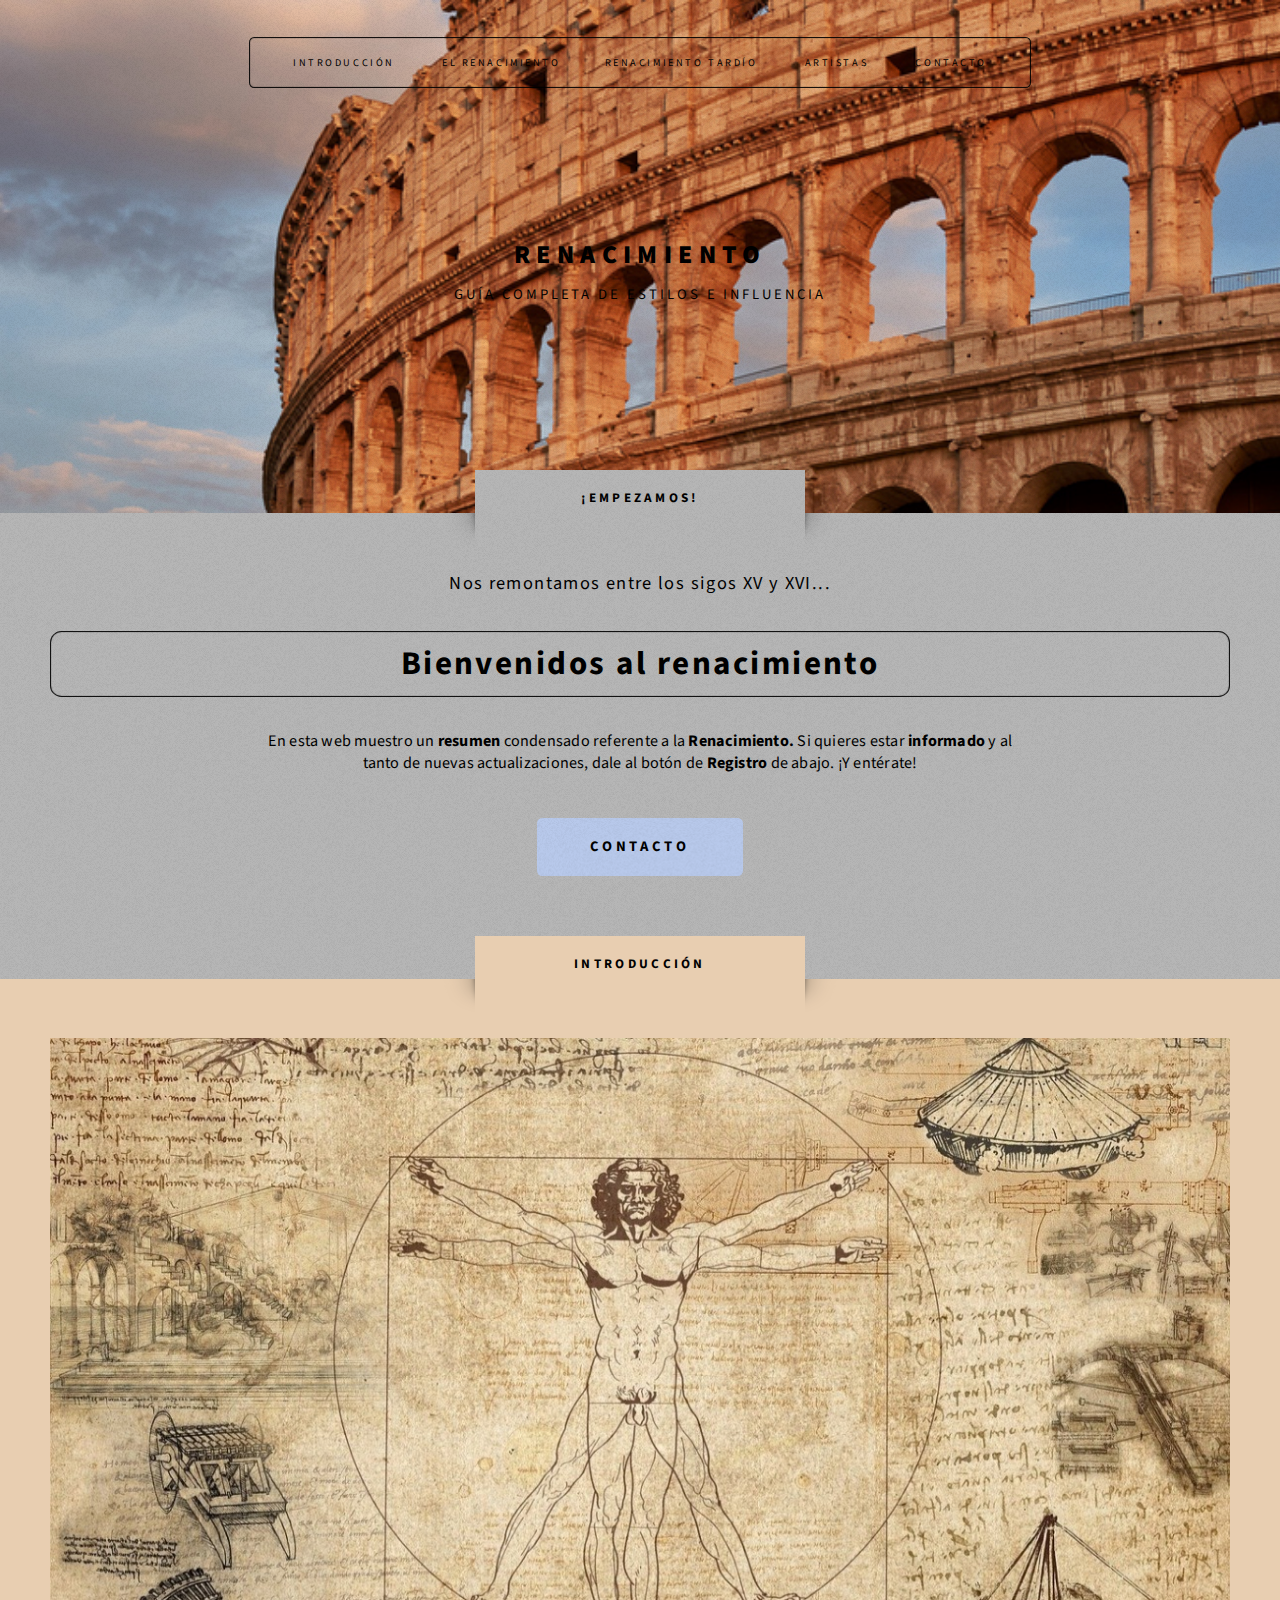
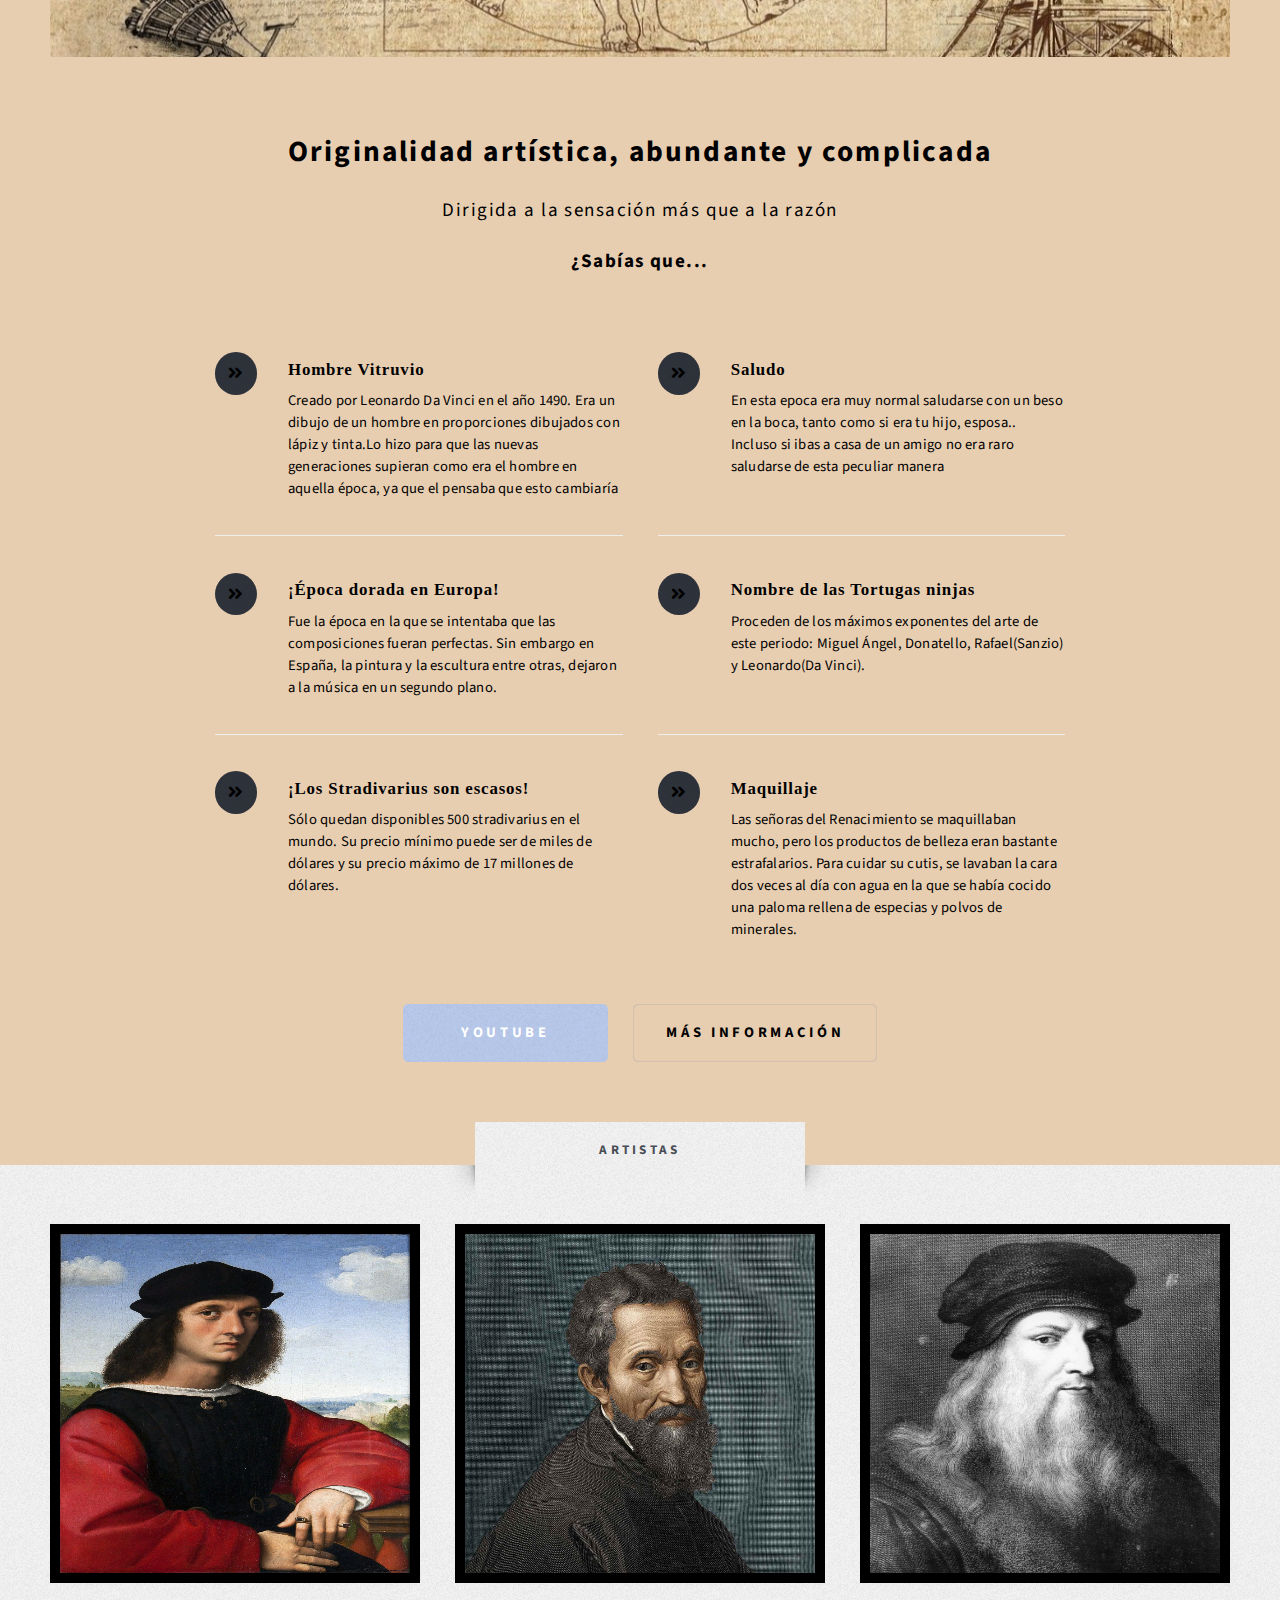
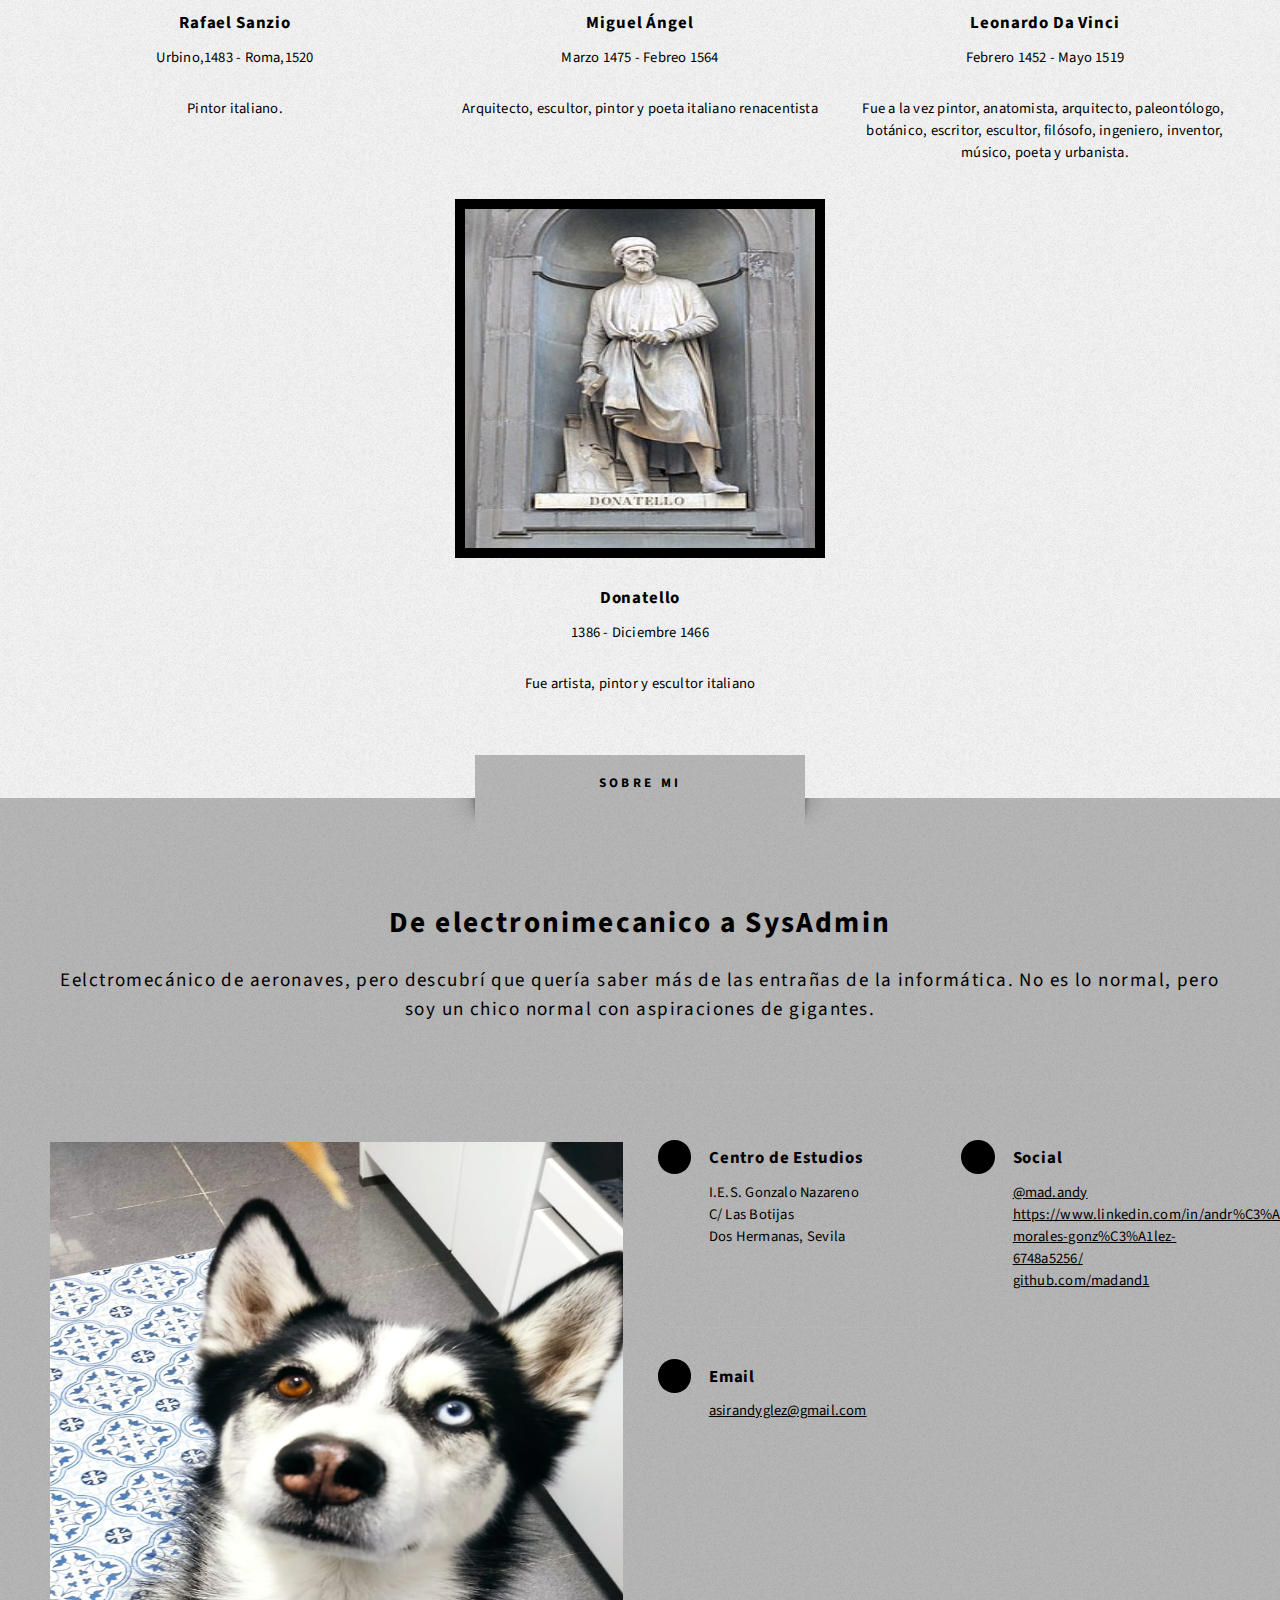
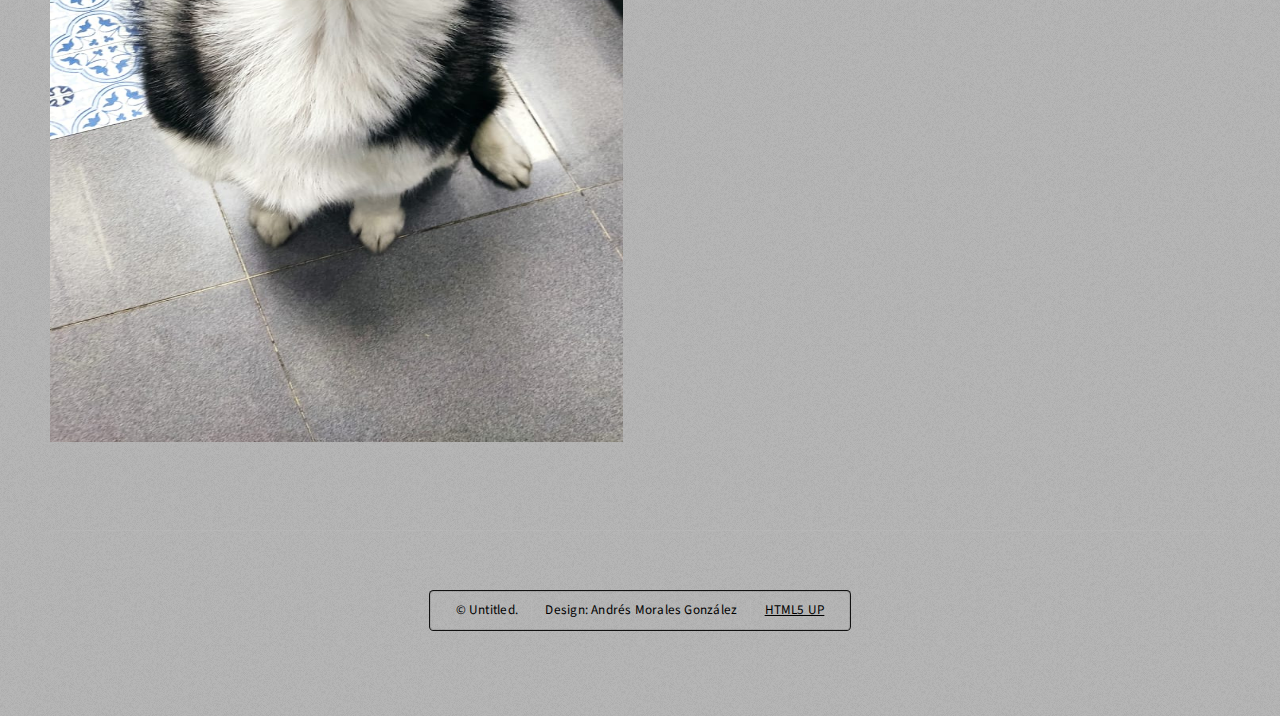
==== index.html @ 7322abfb "Add files via upload" ====
<!DOCTYPE HTML>
<html lang="es">
	<head>
		<title>Introducción</title>
		<meta charset="utf-8" />
		<link rel="shortcut icon" href="images/favicon-concha.jpg">
		<meta name="viewport" content="width=device-width, initial-scale=1, user-scalable=no" />
		<link rel="stylesheet" href="assets/css/main.css" />
	</head>
	<body class="homepage is-preload">
		<div id="page-wrapper">

			<!-- Header -->
				<section id="header" class="wrapper">

					<!-- Logo -->
						<div id="logo">
							<h1><a>Renacimiento</a></h1>
							<p>Guía completa de estilos e influencia</p>
						</div>
						<nav id="nav">
							<ul>
								<li class="current"><a href="index.html">Introducción</a></li>
								<li>
									<a>El renacimiento</a>
                                <ul>
                                    <li><a href="renacimientoitaliano.html">Renacimiento en Italia</a></li>
                                    <li><a href="renacimientofrances.html">Renacimiento en Francia</a></li>
                                    <li><a href="renacimientootros.html">Renacimiento en otros países</a></li>
                                </ul>
								<li><a href="tardio.html">Renacimiento Tardío</a></li>
								<li>
									<a>Artistas</a>
									<ul>
										<li><a href="leo.html">Leonardo Da Vinco</a></li>
										<li><a href="donatello.html">Donatello</a></li>
										<li><a href="Miguel.html">Miguel Ángel</a></li>
										<li><a href="rafael.html">Rafael Sanzio</a></li>
									</ul>
								</li>
								<li><a href="contacto.html">Contacto</a></li>
							</ul>
						</nav>
					</section>

			<!-- Intro -->
				<section id="intro" class="wrapper style1">
					<div class="title">¡Empezamos!</div>
					<div class="container">
						<p class="style1">Nos remontamos entre los sigos XV y XVI...</p>
						<p class="style2"><strong>Bienvenidos al renacimiento</strong><br class="mobile-hide" />
						</p>
						<p class="style3">En esta web muestro un <strong>resumen</strong> condensado referente a la <strong>Renacimiento.</strong> Si quieres estar <strong>informado</strong> y al tanto de nuevas
						actualizaciones, dale al botón de <strong>Registro</strong> de abajo. 
						¡Y entérate!</p>
						<ul class="actions">
							<li><a href="contacto.html" class="button style3 large">Contacto</a></li>
						</ul>
					</div>
				</section>

			<!-- Main -->
				<section id="main" class="wrapper style2">
					<div class="title">Introducción</div>
					<div class="container">

						<!-- Image -->
							<a class="image featured">
								<img src="images/imagen1.jpg" alt="" />
							</a>

						<!-- Features -->
							<section id="features">
								<header class="style1">
									<h2>Originalidad artística, abundante y complicada</h2>
									<p>Dirigida a la sensación más que a la razón</p>
									<p><strong>¿Sabías que...</strong></p>
								</header>
								<div class="feature-list">
									<div class="row">
										<div class="col-6 col-12-medium">
											<section>
												<h3 class="fas fa-angle-double-right">Hombre Vitruvio</h3>
												<p>Creado por Leonardo Da Vinci en el año 1490. Era un dibujo de un hombre en proporciones dibujados con lápiz y tinta.Lo hizo para que las nuevas generaciones supieran como era el hombre en aquella época, ya que el pensaba que esto cambiaría</p>
											</section>
										</div>
										<div class="col-6 col-12-medium">
											<section>
												<h3 class="fas fa-angle-double-right">Saludo</h3>
												<p>En esta epoca era muy normal saludarse con un beso en la boca, tanto como si era tu hijo, esposa.. Incluso si ibas a casa de un amigo no era raro saludarse de esta peculiar manera</p>
											</section>
										</div>
										<div class="col-6 col-12-medium">
											<section>
												<h3 class="fas fa-angle-double-right">¡Época dorada en Europa!</h3>
												<p>Fue la época en la que se intentaba que las composiciones fueran perfectas. Sin embargo en España, la pintura y la escultura entre otras, dejaron a la música en un segundo plano.</p>
											</section>
										</div>
										<div class="col-6 col-12-medium">
											<section>
												<h3 class="fas fa-angle-double-right">Nombre de las Tortugas ninjas</h3>
												<p>Proceden de los máximos exponentes del arte de este periodo: Miguel Ángel, Donatello, Rafael(Sanzio) y Leonardo(Da Vinci).</p>
											</section>
										</div>
										<div class="col-6 col-12-medium">
											<section>
												<h3 class="fas fa-angle-double-right">¡Los Stradivarius son escasos!</h3>
												<p>Sólo quedan disponibles 500 stradivarius en el mundo. Su precio mínimo puede ser de miles de dólares y su precio máximo de 17 millones de dólares.</p>
											</section>
										</div>
										<div class="col-6 col-12-medium">
											<section>
												<h3 class="fas fa-angle-double-right">Maquillaje</h3>
												<p>Las señoras del Renacimiento se maquillaban mucho, pero los productos de belleza eran bastante estrafalarios. Para cuidar su cutis, se lavaban la cara dos veces al día con agua en la que se había cocido una paloma rellena de especias y polvos de minerales.</p>
											</section>
										</div>
									</div>
								</div>
								<ul class="actions special">
									<li><a href="https://www.youtube.com/watch?v=CMbfa8i3Eho" class="button style1 large">Youtube</a></li>
									<li><a href="https://es.wikipedia.org/wiki/Renacimiento" class="button style2 large">Más información</a></li>
								</ul>
							</section>

					</div>
				</section>

			<!-- Highlights -->
				<section id="highlights" class="wrapper style3">
					<div class="title">Artistas</div>
					<div class="container">
						<div class="row aln-center">
							<div class="col-4 col-12-medium">
								<section class="highlight">
									<a href="rafael.html" class="image featured"><img src="images/Rafael.jpg" width="279" height="339" alt="Vivaldi"/></a>
									<h3><a>Rafael Sanzio</a></h3>
									<p>Urbino,1483 - Roma,1520</p>
									<p>Pintor italiano.</p>
								</section>
							</div>
							<div class="col-4 col-12-medium">
								<section class="highlight">
									<a href="Miguel.html" class="image featured"><img src="images/migue.jpg" width="279" height="339" alt="Bach"/></a>
									<h3><a>Miguel Ángel</a></h3>
									<p>Marzo 1475 - Febreo 1564</p>
									<p>Arquitecto, escultor, pintor y poeta italiano renacentista</p>
								</section>
							</div>
							<div class="col-4 col-12-medium">
								<section class="highlight">
									<a href="leo.html" class="image featured"><img src="images/LEONARDO.jpg" width="279" height="339" alt="Häendel"/></a>
									<h3><a>Leonardo Da Vinci</a></h3>
									<p>Febrero 1452 - Mayo 1519</p>
									<p>Fue a la vez pintor, anatomista, arquitecto, paleontólogo, ​ botánico, escritor, escultor, filósofo, ingeniero, inventor, músico, poeta y urbanista.</p>
								</section>
							</div>
							<div class="col-4 col-12-medium">
								<section class="highlight">
									<a href="donatello.html" class="image featured"><img src="images/Donatello.jpg" width="279" height="339" alt="Häendel"/></a>
									<h3><a>Donatello</a></h3>
									<p>1386 - Diciembre 1466</p>
									<p>Fue artista, pintor y escultor italiano</p>
								</section>
							</div>
						</div>
					</div>
				</section>

			<!-- Footer -->
				<section id="footer" class="wrapper">
					<div class="title">Sobre mi</div>
					<div class="container">
						<header class="style1">
							<h2>De electronimecanico a SysAdmin</h2>
							<p>
								Eelctromecánico de aeronaves, pero descubrí que quería saber más de las entrañas de la informática.
								No es lo normal, pero soy un chico normal con aspiraciones de gigantes.
							</p>
						</header>
						<div class="row">
							<div class="col-6 col-12-medium">

								<!-- Contact Form -->
									<section>
										<a class="image featured"><img src="images/foto-koda.jpg" width="100" height="900" alt="foto"/></a>
									</section>
							</div>
							<div class="col-6 col-12-medium">

								<!-- Contact -->
									<section class="feature-list small">
										<div class="row">
											<div class="col-6 col-12-small">
												<section>
													<h3 class="icon solid fa-home">Centro de Estudios</h3>
													<p>
														I.E.S. Gonzalo Nazareno<br />
														C/ Las Botijas<br />
														Dos Hermanas, Sevila
													</p>
												</section>
											</div>
											<div class="col-6 col-12-small">
												<section>
													<h3 class="icon solid fa-comment">Social</h3>
													<p>
														<a href="https://www.instagram.com/mad.andy/">@mad.andy</a><br />
														<a href="https://www.linkedin.com/in/andr%C3%A9s-morales-gonz%C3%A1lez-6748a5256/">https://www.linkedin.com/in/andr%C3%A9s-morales-gonz%C3%A1lez-6748a5256/</a><br />
														<a href="https://github.com/madand1">github.com/madand1</a>
													</p>
												</section>
											</div>
											<div class="col-6 col-12-small">
												<section>
													<h3 class="icon solid fa-envelope">Email</h3>
													<p>
														<a href="mailto:asirandyglez@gmail.com">asirandyglez@gmail.com</a>
													</p>
												</section>
											</div>
										</div>
									</section>
							</div>
						</div>
						<div id="copyright">
							<ul>
								<li>&copy; Untitled.</li><li>Design: Andrés Morales González</li><li><a href="http://html5up.net">HTML5 UP</a></li>
							</ul>
						</div>
					</div>
				</section>
		</div>
		<!-- Scripts -->
		<script src="assets/js/jquery.min.js"></script>
		<script src="assets/js/jquery.dropotron.min.js"></script>
		<script src="assets/js/browser.min.js"></script>
		<script src="assets/js/breakpoints.min.js"></script>
		<script src="assets/js/util.js"></script>
		<script src="assets/js/main.js"></script>

	</body>
</html>
---- assets/css/main.css ----
@import url("fontawesome-all.min.css");
@import url("https://fonts.googleapis.com/css?family=Source+Sans+Pro:400,400italic,700,900");

/*
	Escape Velocity by HTML5 UP
	html5up.net | @ajlkn
	Free for personal and commercial use under the CCA 3.0 license (html5up.net/license)
*/

html, body, div, span, applet, object,
iframe, h1, h2, h3, h4, h5, h6, p, blockquote,
pre, a, abbr, acronym, address, big, cite,
code, del, dfn, em, img, ins, kbd, q, s, samp,
small, strike, strong, sub, sup, tt, var, b,
u, i, center, dl, dt, dd, ol, ul, li, fieldset,
form, label, legend, table, caption, tbody,
tfoot, thead, tr, th, td, article, aside,
canvas, details, embed, figure, figcaption,
footer, header, hgroup, menu, nav, output, ruby,
section, summary, time, mark, audio, video {
	margin: 0;
	padding: 0;
	border: 0;
	font-size: 100%;
	font: inherit;
	vertical-align: baseline;}

article, aside, details, figcaption, figure,
footer, header, hgroup, menu, nav, section {
	display: block;}

body {
	line-height: 1;
}

ol, ul {
	list-style: none;
}

blockquote, q {
	quotes: none;
}

	blockquote:before, blockquote:after, q:before, q:after {
		content: '';
		content: none;
	}

table {
	border-collapse: collapse;
	border-spacing: 0;
}

body {
	-webkit-text-size-adjust: none;
}

mark {
	background-color: transparent;
	color: #000000;
}

input::-moz-focus-inner {
	border: 1;
	padding: 0;
}

input, select, textarea {
	-moz-appearance: none;
	-webkit-appearance: none;
	-ms-appearance: none;
	appearance: none;
}

/* Basic */

	@-ms-viewport {
		width: device-width;
	}

	html {
		box-sizing: border-box;
	}

	*, *:before, *:after {
		box-sizing: inherit;
	}

	body.is-preload *, body.is-preload *:before, body.is-preload *:after {
		-moz-animation: none !important;
		-webkit-animation: none !important;
		-ms-animation: none !important;
		animation: none !important;
		-moz-transition: none !important;
		-webkit-transition: none !important;
		-ms-transition: none !important;
		transition: none !important;
	}

	body, input, textarea, select {
		font-family: 'Source Sans Pro', sans-serif;
		font-weight: 400;
		color: #000000;
		font-size: 14pt;
		line-height: 1.75em;
		letter-spacing: 0.025em;
	}

	h1, h2, h3, h4, h5, h6 {
		font-weight: 700;
		color: #000000;
	}

		h1 a, h2 a, h3 a, h4 a, h5 a, h6 a {
			color: #000000;
			text-decoration: none;
		}

	a {
		-moz-transition: color .25s ease-in-out;
		-webkit-transition: color .25s ease-in-out;
		-ms-transition: color .25s ease-in-out;
		transition: color .25s ease-in-out;
		text-decoration: underline;
		color: #000000;
	}

		a:hover {
			text-decoration: none;
		}

	strong, b {
		font-weight: 700;
		color: #000000;
	}

	blockquote {
		border-left: solid 0.5em #ddd;
		padding: 1em 0 1em 2em;
		font-style: italic;
	}

	em, i {
		font-style: italic;
	}

	hr {
		border: 0;
		border-top: solid 1px #ddd;
		margin: 2em 0 2em 0;
	}

	sub {
		position: relative;
		top: 0.5em;
		font-size: 0.8em;
	}

	sup {
		position: relative;
		top: -0.5em;
		font-size: 0.8em;
	}

	.nobr {
		white-space: nowrap;
	}

	br.clear {
		clear: both;
	}

	p, ul, ol, dl, table, blockquote, form {
		margin-bottom: 2em;
	}

/* Container */

	.container {
		margin: 0 auto;
		max-width: 100%;
		width: 68em;
	}

		@media screen and (max-width: 1680px) {

			.container {
				width: 70em;
			}

		}

		@media screen and (max-width: 1280px) {

			.container {
				width: calc(100% - 100px);
			}

		}

		@media screen and (max-width: 980px) {

			.container {
				width: calc(100% - 100px);
			}

		}

		@media screen and (max-width: 736px) {

			.container {
				width: calc(100% - 40px);
			}

		}

/* Row */

	.row {
		display: flex;
		flex-wrap: wrap;
		box-sizing: border-box;
		align-items: stretch;
	}

		.row > * {
			box-sizing: border-box;
		}

		.row.gtr-uniform > * > :last-child {
			margin-bottom: 0;
		}

		.row.aln-left {
			justify-content: flex-start;
		}

		.row.aln-center {
			justify-content: center;
		}

		.row.aln-right {
			justify-content: flex-end;
		}

		.row.aln-top {
			align-items: flex-start;
		}

		.row.aln-middle {
			align-items: center;
		}

		.row.aln-bottom {
			align-items: flex-end;
		}

		.row > .imp {
			order: -1;
		}

		.row > .col-1 {
			width: 8.33333%;
		}

		.row > .off-1 {
			margin-left: 8.33333%;
		}

		.row > .col-2 {
			width: 16.66667%;
		}

		.row > .off-2 {
			margin-left: 16.66667%;
		}

		.row > .col-3 {
			width: 25%;
		}

		.row > .off-3 {
			margin-left: 25%;
		}

		.row > .col-4 {
			width: 33.33333%;
		}

		.row > .off-4 {
			margin-left: 33.33333%;
		}

		.row > .col-5 {
			width: 41.66667%;
		}

		.row > .off-5 {
			margin-left: 41.66667%;
		}

		.row > .col-6 {
			width: 50%;
		}

		.row > .off-6 {
			margin-left: 50%;
		}

		.row > .col-7 {
			width: 58.33333%;
		}

		.row > .off-7 {
			margin-left: 58.33333%;
		}

		.row > .col-8 {
			width: 66.66667%;
		}

		.row > .off-8 {
			margin-left: 66.66667%;
		}

		.row > .col-9 {
			width: 75%;
		}

		.row > .off-9 {
			margin-left: 75%;
		}

		.row > .col-10 {
			width: 83.33333%;
		}

		.row > .off-10 {
			margin-left: 83.33333%;
		}

		.row > .col-11 {
			width: 91.66667%;
		}

		.row > .off-11 {
			margin-left: 91.66667%;
		}

		.row > .col-12 {
			width: 100%;
		}

		.row > .off-12 {
			margin-left: 100%;
		}

		.row.gtr-0 {
			margin-top: 0px;
			margin-left: 0px;
		}

			.row.gtr-0 > * {
				padding: 0px 0 0 0px;
			}

			.row.gtr-0.gtr-uniform {
				margin-top: 0px;
			}

				.row.gtr-0.gtr-uniform > * {
					padding-top: 0px;
				}

		.row.gtr-25 {
			margin-top: -12.5px;
			margin-left: -12.5px;
		}

			.row.gtr-25 > * {
				padding: 12.5px 0 0 12.5px;
			}

			.row.gtr-25.gtr-uniform {
				margin-top: -12.5px;
			}

				.row.gtr-25.gtr-uniform > * {
					padding-top: 12.5px;
				}

		.row.gtr-50 {
			margin-top: -25px;
			margin-left: -25px;
		}

			.row.gtr-50 > * {
				padding: 25px 0 0 25px;
			}

			.row.gtr-50.gtr-uniform {
				margin-top: -25px;
			}

				.row.gtr-50.gtr-uniform > * {
					padding-top: 25px;
				}

		.row {
			margin-top: -50px;
			margin-left: -50px;
		}

			.row > * {
				padding: 50px 0 0 50px;
			}

			.row.gtr-uniform {
				margin-top: -50px;
			}

				.row.gtr-uniform > * {
					padding-top: 50px;
				}

		.row.gtr-150 {
			margin-top: -75px;
			margin-left: -75px;
		}

			.row.gtr-150 > * {
				padding: 75px 0 0 75px;
			}

			.row.gtr-150.gtr-uniform {
				margin-top: -75px;
			}

				.row.gtr-150.gtr-uniform > * {
					padding-top: 75px;
				}

		.row.gtr-200 {
			margin-top: -100px;
			margin-left: -100px;
		}

			.row.gtr-200 > * {
				padding: 100px 0 0 100px;
			}

			.row.gtr-200.gtr-uniform {
				margin-top: -100px;
			}

				.row.gtr-200.gtr-uniform > * {
					padding-top: 100px;
				}

		@media screen and (max-width: 1680px) {

			.row {
				display: flex;
				flex-wrap: wrap;
				box-sizing: border-box;
				align-items: stretch;
			}

				.row > * {
					box-sizing: border-box;
				}

				.row.gtr-uniform > * > :last-child {
					margin-bottom: 0;
				}

				.row.aln-left {
					justify-content: flex-start;
				}

				.row.aln-center {
					justify-content: center;
				}

				.row.aln-right {
					justify-content: flex-end;
				}

				.row.aln-top {
					align-items: flex-start;
				}

				.row.aln-middle {
					align-items: center;
				}

				.row.aln-bottom {
					align-items: flex-end;
				}

				.row > .imp-xlarge {
					order: -1;
				}

				.row > .col-1-xlarge {
					width: 8.33333%;
				}

				.row > .off-1-xlarge {
					margin-left: 8.33333%;
				}

				.row > .col-2-xlarge {
					width: 16.66667%;
				}

				.row > .off-2-xlarge {
					margin-left: 16.66667%;
				}

				.row > .col-3-xlarge {
					width: 25%;
				}

				.row > .off-3-xlarge {
					margin-left: 25%;
				}

				.row > .col-4-xlarge {
					width: 33.33333%;
				}

				.row > .off-4-xlarge {
					margin-left: 33.33333%;
				}

				.row > .col-5-xlarge {
					width: 41.66667%;
				}

				.row > .off-5-xlarge {
					margin-left: 41.66667%;
				}

				.row > .col-6-xlarge {
					width: 50%;
				}

				.row > .off-6-xlarge {
					margin-left: 50%;
				}

				.row > .col-7-xlarge {
					width: 58.33333%;
				}

				.row > .off-7-xlarge {
					margin-left: 58.33333%;
				}

				.row > .col-8-xlarge {
					width: 66.66667%;
				}

				.row > .off-8-xlarge {
					margin-left: 66.66667%;
				}

				.row > .col-9-xlarge {
					width: 75%;
				}

				.row > .off-9-xlarge {
					margin-left: 75%;
				}

				.row > .col-10-xlarge {
					width: 83.33333%;
				}

				.row > .off-10-xlarge {
					margin-left: 83.33333%;
				}

				.row > .col-11-xlarge {
					width: 91.66667%;
				}

				.row > .off-11-xlarge {
					margin-left: 91.66667%;
				}

				.row > .col-12-xlarge {
					width: 100%;
				}

				.row > .off-12-xlarge {
					margin-left: 100%;
				}

				.row.gtr-0 {
					margin-top: 0px;
					margin-left: 0px;
				}

					.row.gtr-0 > * {
						padding: 0px 0 0 0px;
					}

					.row.gtr-0.gtr-uniform {
						margin-top: 0px;
					}

						.row.gtr-0.gtr-uniform > * {
							padding-top: 0px;
						}

				.row.gtr-25 {
					margin-top: -12.5px;
					margin-left: -12.5px;
				}

					.row.gtr-25 > * {
						padding: 12.5px 0 0 12.5px;
					}

					.row.gtr-25.gtr-uniform {
						margin-top: -12.5px;
					}

						.row.gtr-25.gtr-uniform > * {
							padding-top: 12.5px;
						}

				.row.gtr-50 {
					margin-top: -25px;
					margin-left: -25px;
				}

					.row.gtr-50 > * {
						padding: 25px 0 0 25px;
					}

					.row.gtr-50.gtr-uniform {
						margin-top: -25px;
					}

						.row.gtr-50.gtr-uniform > * {
							padding-top: 25px;
						}

				.row {
					margin-top: -50px;
					margin-left: -50px;
				}

					.row > * {
						padding: 50px 0 0 50px;
					}

					.row.gtr-uniform {
						margin-top: -50px;
					}

						.row.gtr-uniform > * {
							padding-top: 50px;
						}

				.row.gtr-150 {
					margin-top: -75px;
					margin-left: -75px;
				}

					.row.gtr-150 > * {
						padding: 75px 0 0 75px;
					}

					.row.gtr-150.gtr-uniform {
						margin-top: -75px;
					}

						.row.gtr-150.gtr-uniform > * {
							padding-top: 75px;
						}

				.row.gtr-200 {
					margin-top: -100px;
					margin-left: -100px;
				}

					.row.gtr-200 > * {
						padding: 100px 0 0 100px;
					}

					.row.gtr-200.gtr-uniform {
						margin-top: -100px;
					}

						.row.gtr-200.gtr-uniform > * {
							padding-top: 100px;
						}

		}

		@media screen and (max-width: 1280px) {

			.row {
				display: flex;
				flex-wrap: wrap;
				box-sizing: border-box;
				align-items: stretch;
			}

				.row > * {
					box-sizing: border-box;
				}

				.row.gtr-uniform > * > :last-child {
					margin-bottom: 0;
				}

				.row.aln-left {
					justify-content: flex-start;
				}

				.row.aln-center {
					justify-content: center;
				}

				.row.aln-right {
					justify-content: flex-end;
				}

				.row.aln-top {
					align-items: flex-start;
				}

				.row.aln-middle {
					align-items: center;
				}

				.row.aln-bottom {
					align-items: flex-end;
				}

				.row > .imp-large {
					order: -1;
				}

				.row > .col-1-large {
					width: 8.33333%;
				}

				.row > .off-1-large {
					margin-left: 8.33333%;
				}

				.row > .col-2-large {
					width: 16.66667%;
				}

				.row > .off-2-large {
					margin-left: 16.66667%;
				}

				.row > .col-3-large {
					width: 25%;
				}

				.row > .off-3-large {
					margin-left: 25%;
				}

				.row > .col-4-large {
					width: 33.33333%;
				}

				.row > .off-4-large {
					margin-left: 33.33333%;
				}

				.row > .col-5-large {
					width: 41.66667%;
				}

				.row > .off-5-large {
					margin-left: 41.66667%;
				}

				.row > .col-6-large {
					width: 50%;
				}

				.row > .off-6-large {
					margin-left: 50%;
				}

				.row > .col-7-large {
					width: 58.33333%;
				}

				.row > .off-7-large {
					margin-left: 58.33333%;
				}

				.row > .col-8-large {
					width: 66.66667%;
				}

				.row > .off-8-large {
					margin-left: 66.66667%;
				}

				.row > .col-9-large {
					width: 75%;
				}

				.row > .off-9-large {
					margin-left: 75%;
				}

				.row > .col-10-large {
					width: 83.33333%;
				}

				.row > .off-10-large {
					margin-left: 83.33333%;
				}

				.row > .col-11-large {
					width: 91.66667%;
				}

				.row > .off-11-large {
					margin-left: 91.66667%;
				}

				.row > .col-12-large {
					width: 100%;
				}

				.row > .off-12-large {
					margin-left: 100%;
				}

				.row.gtr-0 {
					margin-top: 0px;
					margin-left: 0px;
				}

					.row.gtr-0 > * {
						padding: 0px 0 0 0px;
					}

					.row.gtr-0.gtr-uniform {
						margin-top: 0px;
					}

						.row.gtr-0.gtr-uniform > * {
							padding-top: 0px;
						}

				.row.gtr-25 {
					margin-top: -8.75px;
					margin-left: -8.75px;
				}

					.row.gtr-25 > * {
						padding: 8.75px 0 0 8.75px;
					}

					.row.gtr-25.gtr-uniform {
						margin-top: -8.75px;
					}

						.row.gtr-25.gtr-uniform > * {
							padding-top: 8.75px;
						}

				.row.gtr-50 {
					margin-top: -17.5px;
					margin-left: -17.5px;
				}

					.row.gtr-50 > * {
						padding: 17.5px 0 0 17.5px;
					}

					.row.gtr-50.gtr-uniform {
						margin-top: -17.5px;
					}

						.row.gtr-50.gtr-uniform > * {
							padding-top: 17.5px;
						}

				.row {
					margin-top: -35px;
					margin-left: -35px;
				}

					.row > * {
						padding: 35px 0 0 35px;
					}

					.row.gtr-uniform {
						margin-top: -35px;
					}

						.row.gtr-uniform > * {
							padding-top: 35px;
						}

				.row.gtr-150 {
					margin-top: -52.5px;
					margin-left: -52.5px;
				}

					.row.gtr-150 > * {
						padding: 52.5px 0 0 52.5px;
					}

					.row.gtr-150.gtr-uniform {
						margin-top: -52.5px;
					}

						.row.gtr-150.gtr-uniform > * {
							padding-top: 52.5px;
						}

				.row.gtr-200 {
					margin-top: -70px;
					margin-left: -70px;
				}

					.row.gtr-200 > * {
						padding: 70px 0 0 70px;
					}

					.row.gtr-200.gtr-uniform {
						margin-top: -70px;
					}

						.row.gtr-200.gtr-uniform > * {
							padding-top: 70px;
						}

		}

		@media screen and (max-width: 980px) {

			.row {
				display: flex;
				flex-wrap: wrap;
				box-sizing: border-box;
				align-items: stretch;
			}

				.row > * {
					box-sizing: border-box;
				}

				.row.gtr-uniform > * > :last-child {
					margin-bottom: 0;
				}

				.row.aln-left {
					justify-content: flex-start;
				}

				.row.aln-center {
					justify-content: center;
				}

				.row.aln-right {
					justify-content: flex-end;
				}

				.row.aln-top {
					align-items: flex-start;
				}

				.row.aln-middle {
					align-items: center;
				}

				.row.aln-bottom {
					align-items: flex-end;
				}

				.row > .imp-medium {
					order: -1;
				}

				.row > .col-1-medium {
					width: 8.33333%;
				}

				.row > .off-1-medium {
					margin-left: 8.33333%;
				}

				.row > .col-2-medium {
					width: 16.66667%;
				}

				.row > .off-2-medium {
					margin-left: 16.66667%;
				}

				.row > .col-3-medium {
					width: 25%;
				}

				.row > .off-3-medium {
					margin-left: 25%;
				}

				.row > .col-4-medium {
					width: 33.33333%;
				}

				.row > .off-4-medium {
					margin-left: 33.33333%;
				}

				.row > .col-5-medium {
					width: 41.66667%;
				}

				.row > .off-5-medium {
					margin-left: 41.66667%;
				}

				.row > .col-6-medium {
					width: 50%;
				}

				.row > .off-6-medium {
					margin-left: 50%;
				}

				.row > .col-7-medium {
					width: 58.33333%;
				}

				.row > .off-7-medium {
					margin-left: 58.33333%;
				}

				.row > .col-8-medium {
					width: 66.66667%;
				}

				.row > .off-8-medium {
					margin-left: 66.66667%;
				}

				.row > .col-9-medium {
					width: 75%;
				}

				.row > .off-9-medium {
					margin-left: 75%;
				}

				.row > .col-10-medium {
					width: 83.33333%;
				}

				.row > .off-10-medium {
					margin-left: 83.33333%;
				}

				.row > .col-11-medium {
					width: 91.66667%;
				}

				.row > .off-11-medium {
					margin-left: 91.66667%;
				}

				.row > .col-12-medium {
					width: 100%;
				}

				.row > .off-12-medium {
					margin-left: 100%;
				}

				.row.gtr-0 {
					margin-top: 0px;
					margin-left: 0px;
				}

					.row.gtr-0 > * {
						padding: 0px 0 0 0px;
					}

					.row.gtr-0.gtr-uniform {
						margin-top: 0px;
					}

						.row.gtr-0.gtr-uniform > * {
							padding-top: 0px;
						}

				.row.gtr-25 {
					margin-top: -12.5px;
					margin-left: -12.5px;
				}

					.row.gtr-25 > * {
						padding: 12.5px 0 0 12.5px;
					}

					.row.gtr-25.gtr-uniform {
						margin-top: -12.5px;
					}

						.row.gtr-25.gtr-uniform > * {
							padding-top: 12.5px;
						}

				.row.gtr-50 {
					margin-top: -25px;
					margin-left: -25px;
				}

					.row.gtr-50 > * {
						padding: 25px 0 0 25px;
					}

					.row.gtr-50.gtr-uniform {
						margin-top: -25px;
					}

						.row.gtr-50.gtr-uniform > * {
							padding-top: 25px;
						}

				.row {
					margin-top: -50px;
					margin-left: -50px;
				}

					.row > * {
						padding: 50px 0 0 50px;
					}

					.row.gtr-uniform {
						margin-top: -50px;
					}

						.row.gtr-uniform > * {
							padding-top: 50px;
						}

				.row.gtr-150 {
					margin-top: -75px;
					margin-left: -75px;
				}

					.row.gtr-150 > * {
						padding: 75px 0 0 75px;
					}

					.row.gtr-150.gtr-uniform {
						margin-top: -75px;
					}

						.row.gtr-150.gtr-uniform > * {
							padding-top: 75px;
						}

				.row.gtr-200 {
					margin-top: -100px;
					margin-left: -100px;
				}

					.row.gtr-200 > * {
						padding: 100px 0 0 100px;
					}

					.row.gtr-200.gtr-uniform {
						margin-top: -100px;
					}

						.row.gtr-200.gtr-uniform > * {
							padding-top: 100px;
						}

		}

		@media screen and (max-width: 736px) {

			.row {
				display: flex;
				flex-wrap: wrap;
				box-sizing: border-box;
				align-items: stretch;
			}

				.row > * {
					box-sizing: border-box;
				}

				.row.gtr-uniform > * > :last-child {
					margin-bottom: 0;
				}

				.row.aln-left {
					justify-content: flex-start;
				}

				.row.aln-center {
					justify-content: center;
				}

				.row.aln-right {
					justify-content: flex-end;
				}

				.row.aln-top {
					align-items: flex-start;
				}

				.row.aln-middle {
					align-items: center;
				}

				.row.aln-bottom {
					align-items: flex-end;
				}

				.row > .imp-small {
					order: -1;
				}

				.row > .col-1-small {
					width: 8.33333%;
				}

				.row > .off-1-small {
					margin-left: 8.33333%;
				}

				.row > .col-2-small {
					width: 16.66667%;
				}

				.row > .off-2-small {
					margin-left: 16.66667%;
				}

				.row > .col-3-small {
					width: 25%;
				}

				.row > .off-3-small {
					margin-left: 25%;
				}

				.row > .col-4-small {
					width: 33.33333%;
				}

				.row > .off-4-small {
					margin-left: 33.33333%;
				}

				.row > .col-5-small {
					width: 41.66667%;
				}

				.row > .off-5-small {
					margin-left: 41.66667%;
				}

				.row > .col-6-small {
					width: 50%;
				}

				.row > .off-6-small {
					margin-left: 50%;
				}

				.row > .col-7-small {
					width: 58.33333%;
				}

				.row > .off-7-small {
					margin-left: 58.33333%;
				}

				.row > .col-8-small {
					width: 66.66667%;
				}

				.row > .off-8-small {
					margin-left: 66.66667%;
				}

				.row > .col-9-small {
					width: 75%;
				}

				.row > .off-9-small {
					margin-left: 75%;
				}

				.row > .col-10-small {
					width: 83.33333%;
				}

				.row > .off-10-small {
					margin-left: 83.33333%;
				}

				.row > .col-11-small {
					width: 91.66667%;
				}

				.row > .off-11-small {
					margin-left: 91.66667%;
				}

				.row > .col-12-small {
					width: 100%;
				}

				.row > .off-12-small {
					margin-left: 100%;
				}

				.row.gtr-0 {
					margin-top: 0px;
					margin-left: 0px;
				}

					.row.gtr-0 > * {
						padding: 0px 0 0 0px;
					}

					.row.gtr-0.gtr-uniform {
						margin-top: 0px;
					}

						.row.gtr-0.gtr-uniform > * {
							padding-top: 0px;
						}

				.row.gtr-25 {
					margin-top: -7.5px;
					margin-left: -7.5px;
				}

					.row.gtr-25 > * {
						padding: 7.5px 0 0 7.5px;
					}

					.row.gtr-25.gtr-uniform {
						margin-top: -7.5px;
					}

						.row.gtr-25.gtr-uniform > * {
							padding-top: 7.5px;
						}

				.row.gtr-50 {
					margin-top: -15px;
					margin-left: -15px;
				}

					.row.gtr-50 > * {
						padding: 15px 0 0 15px;
					}

					.row.gtr-50.gtr-uniform {
						margin-top: -15px;
					}

						.row.gtr-50.gtr-uniform > * {
							padding-top: 15px;
						}

				.row {
					margin-top: -30px;
					margin-left: -30px;
				}

					.row > * {
						padding: 30px 0 0 30px;
					}

					.row.gtr-uniform {
						margin-top: -30px;
					}

						.row.gtr-uniform > * {
							padding-top: 30px;
						}

				.row.gtr-150 {
					margin-top: -45px;
					margin-left: -45px;
				}

					.row.gtr-150 > * {
						padding: 45px 0 0 45px;
					}

					.row.gtr-150.gtr-uniform {
						margin-top: -45px;
					}

						.row.gtr-150.gtr-uniform > * {
							padding-top: 45px;
						}

				.row.gtr-200 {
					margin-top: -60px;
					margin-left: -60px;
				}

					.row.gtr-200 > * {
						padding: 60px 0 0 60px;
					}

					.row.gtr-200.gtr-uniform {
						margin-top: -60px;
					}

						.row.gtr-200.gtr-uniform > * {
							padding-top: 60px;
						}

		}

/* Section/Article */

	section,
	article {
		margin: 0 0 4em 0;
	}

	section > :last-child,
	article > :last-child,
	section:last-child,
	article:last-child {
		margin-bottom: 0;
	}

	header.style1 {
		text-align: center;
		padding: 3em 0 3em 0;
	}

		header.style1 h2 {
			font-weight: 700;
			font-size: 2em;
			letter-spacing: 0.075em;
			line-height: 1.5em;
		}

		header.style1 p {
			color: #000000;
			display: block;
			margin: 1.15em 0 0 0;
			font-size: 1.3em;
			letter-spacing: 0.075em;
			line-height: 1.5em;
		}

/* Table */

	table {
		width: 100%;
		border: 1px solid;
		
		
	}
	table, td, th {
  		border: 1px solid;
  		padding: 0.2em 0.2em 0.2em 0.2em
	}	


		table.default {
			width: 100%;
			border: 1px solid;
		}

			table.default tbody tr:nth-child(2n+2) {
				background: #000000;
				border: 1px solid;
			}

			table.default td {
				border: 1px solid;
				padding: 1em 1em 1em 1em;
			}

			table.default th {
				text-align: left;
				font-weight: 400;
				padding: 1em 1em 1em 1em;
				border: 1px solid;
			}

			table.default thead {
				background: #484d55;
				color: #000000;
			}

			table.default tfoot {
				background: #eee;
			}

/* Form */

	*{box-sizing:border-box;}

form{
	width:800px;
	padding:16px;
	border-radius:10px;
	margin:auto;
	background-color:#fff;
}

form label{
	width:72px;
	font-weight:bold;
	display:inline-block;
}

form input[type="text"],
form input[type="email"]{
	width:180px;
	padding:3px 10px;
	border:1px solid #e8ceb1;
	border-radius:3px;
	background-color:#e8ceb1b8;
	margin:8px 0;
	display:inline-block;
}

form input[type="submit"]{
	width:100%;
	padding:0px 16px;
	margin-top:32px;
	border:1px solid #fff;
	border-radius:5px;
	display:block;
	color:#fff;
	background-color:#fff;
} 

form input[type="submit"]:hover{
	cursor:pointer;
}

textarea{
	width:100%;
	height:100px;
	border:1px solid #e8ceb1;
	border-radius:3px;
	background-color:#e8ceb1b8;			
	margin:8px 0;
	resize:none;
	display:block;
}

/* Image */

	.image {
		display: inline-block;
	}

		.image img {
			display: block;
			width: 100%;
		}

		.image.fit {
			display: block;
			width: 100%;
		}

		.image.left {
			float: left;
			margin: 0 2em 2em 0;
		}

		.image.centered {
			display: block;
			margin: 0 0 2em 0;
		}

			.image.centered img {
				margin: 0 auto;
				width: auto;
			}

		.image.featured {
			display: block;
			width: 100%;
			margin: 0 0 2em 0;
		}

/* Button */

	input[type="button"],
	input[type="submit"],
	input[type="reset"],
	button,
	.button {
		-moz-transition: all .25s ease-in-out;
		-webkit-transition: all .25s ease-in-out;
		-ms-transition: all .25s ease-in-out;
		transition: all .25s ease-in-out;
		display: inline-block;
		background: #444;
		text-align: center;
		text-transform: uppercase;
		font-weight: 700;
		letter-spacing: 0.25em;
		text-decoration: none;
		border-radius: 0.35em;
		border: 0;
		outline: 0;
		cursor: pointer;
		padding: 0 2.25em 0 2.25em;
		font-size: 0.9em;
		min-width: 12em;
		height: 4em;
		line-height: 4em;
	}

		input[type="button"]:hover,
		input[type="submit"]:hover,
		input[type="reset"]:hover,
		button:hover,
		.button:hover {
			background-color: #b9caec;
		}

		input[type="button"].large,
		input[type="submit"].large,
		input[type="reset"].large,
		button.large,
		.button.large {
			font-size: 1em;
			min-width: 14em;
		}

		input[type="button"].style1,
		input[type="submit"].style1,
		input[type="reset"].style1,
		button.style1,
		.button.style1 {
			background: #b9caec url("images/overlay.png");
			color: #fff;
		}

			input[type="button"].style1:hover,
			input[type="submit"].style1:hover,
			input[type="reset"].style1:hover,
			button.style1:hover,
			.button.style1:hover {
				background-color: #b9caec;
			}

			input[type="button"].style1:active,
			input[type="submit"].style1:active,
			input[type="reset"].style1:active,
			button.style1:active,
			.button.style1:active {
				background-color: #b9caec;
			}

		input[type="button"].style2,
		input[type="submit"].style2,
		input[type="reset"].style2,
		button.style2,
		.button.style2 {
			background: none;
			color: #000000;
			box-shadow: inset 0px 0px 2px 0px #a0a1a7;
		}

			input[type="button"].style2:hover,
			input[type="submit"].style2:hover,
			input[type="reset"].style2:hover,
			button.style2:hover,
			.button.style2:hover {
				box-shadow: inset 0px 0px 2px 0px #606167;
			}

			input[type="button"].style2:active,
			input[type="submit"].style2:active,
			input[type="reset"].style2:active,
			button.style2:active,
			.button.style2:active {
				box-shadow: inset 0px 0px 2px 0px #202127;
			}

		input[type="button"].style3,
		input[type="submit"].style3,
		input[type="reset"].style3,
		button.style3,
		.button.style3 {
			background: #b9caec url("images/overlay.png");
			color: #b9caec;
		}

			input[type="button"].style3:hover,
			input[type="submit"].style3:hover,
			input[type="reset"].style3:hover,
			button.style3:hover,
			.button.style3:hover {
				background-color: #9ab1e0;
			}

			input[type="button"].style3:active,
			input[type="submit"].style3:active,
			input[type="reset"].style3:active,
			button.style3:active,
			.button.style3:active {
				background-color: #648de0;
			}

/* List */

	ul {
		list-style: disc;
		padding-left: 1em;
	}

		ul li {
			padding-left: 0.5em;
		}

		ul.style2 {
			list-style: none;
			padding-left: 0;
		}

			ul.style2 li {
				border-top: solid 1px #eee;
				padding: 1.5em 0 0 0;
				margin: 1.5em 0 0 0;
			}

				ul.style2 li:first-child {
					border-top: 0;
					padding-top: 0;
					margin-top: 0;
				}

		ul.style3 {
			list-style: none;
			padding-left: 0;
		}

			ul.style3 li {
				border-top: solid 1px #eee;
				padding: 0.5em 0 0 0;
				margin: 0.5em 0 0 0;
			}

				ul.style3 li:first-child {
					border-top: 0;
					padding-top: 0;
					margin-top: 0;
				}

	ol {
		list-style: decimal;
		padding-left: 1.25em;
	}

		ol li {
			padding-left: 0.25em;
		}

/* Actions */

	ul.actions {
		list-style: none;
		padding-left: 0;
		margin: 3em 0 0 0;
	}

		ul.actions li {
			display: inline-block;
			margin: 0 0.75em 0 0.75em;
			padding-left: 0;
		}

			ul.actions li:first-child {
				margin-left: 0;
			}

			ul.actions li:last-child {
				margin-right: 0;
			}

		ul.actions.special {
			text-align: center;
		}

/* Feature List */

	.feature-list {
		max-width: 58em;
		margin-left: auto;
		margin-right: auto;
		position: relative;
		top: 0.75em;
	}

		.feature-list section {
			border-top: solid 1px #eee;
			padding-top: 3em;
			padding-left: 5em;
			position: relative;
		}

		@media screen and (min-width: 981px) {

			.feature-list > .row > :nth-child(-n + 2) > section {
				border-top: 0;
				padding-top: 0;
			}

		}

		.feature-list h3 {
			color: #000000 !important;
			margin: -0.35em 0 0.75em 0;
			font-size: 1.15em;
			letter-spacing: 0.05em;
		}

			.feature-list h3:before {
				display: block;
				color: #000000;
				background: #2f333b url("images/overlay.png");
				border-radius: 2.5em;
				text-align: center;
				width: 2.5em;
				height: 2.5em;
				line-height: 2.5em;
				margin-right: 0.75em;
				position: absolute;
				left: 0;
				margin-top: -0.5em;
			}

		.feature-list.small section {
			padding-left: 3.5em;
		}

		.feature-list.small h3:before {
			font-size: 0.8em;
		}

/* Icons */

	.icon {
		text-decoration: none;
		text-decoration: none;
	}

		.icon:before {
			-moz-osx-font-smoothing: grayscale;
			-webkit-font-smoothing: antialiased;
			display: inline-block;
			font-style: normal;
			font-variant: normal;
			text-rendering: auto;
			line-height: 1;
			text-transform: none !important;
			font-family: 'Font Awesome 5 Free';
			font-weight: 400;
		}

		.icon:before {
			line-height: inherit;
			font-size: 1.25em;
		}

		.icon > .label {
			display: none;
		}

		.icon.solid:before {
			font-weight: 900;
		}

		.icon.brands:before {
			font-family: 'Font Awesome 5 Brands';
		}

/* Box */

	.box header {
		margin: 0 0 1.5em 0;
	}

		.box header.style1 {
			position: relative;
			margin: -0.5em 0 0 0;
			padding-top: 0;
		}

	.box h2 {
		margin: 0 0 0.75em 0;
		font-size: 1.15em;
		letter-spacing: 0.05em;
	}

	.box h3 {
		margin: 0 0 0.5em 0;
		font-size: 1em;
		font-weight: 600;
		letter-spacing: 0.05em;
	}

	.box.post-excerpt .image.left {
		position: relative;
		top: 0.5em;
		width: 5em;
	}

	.box.post-excerpt h3, .box.post-excerpt p {
		margin-left: 7em;
	}

/* Wrapper */

	.wrapper {
		position: relative;
		padding: 6em 0 9em 0;
	}

		.wrapper .title {
			position: absolute;
			top: 0;
			left: 50%;
			text-align: center;
			text-transform: uppercase;
			display: block;
			font-weight: 700;
			letter-spacing: 0.25em;
			font-size: 0.9em;
			width: 25em;
			height: 3.25em;
			top: -3.25em;
			line-height: 3.25em;
			margin-bottom: -3.25em;
			margin-left: -12.5em;
			padding-top: 0.5em;
		}

			.wrapper .title:before {
				content: '';
				position: absolute;
				bottom: -38px;
				left: -35px;
				width: 35px;
				height: 38px;
				background: url("images/shadow.png");
			}

			.wrapper .title:after {
				-moz-transform: scaleX(-1);
				-webkit-transform: scaleX(-1);
				-ms-transform: scaleX(-1);
				transform: scaleX(-1);
				content: '';
				position: absolute;
				bottom: -38px;
				right: -35px;
				width: 35px;
				height: 38px;
				background: url("images/shadow.png");
			}

		.wrapper.style1 {
			background: #b7b7b7 url("images/overlay.png");
			color: #eee;
			color: #000000;
		}

			.wrapper.style1 .title {
				background: #b7b7b7 url("images/overlay.png");
				color: #000000;
			}

			.wrapper.style1 h1, .wrapper.style1 h2, .wrapper.style1 h3, .wrapper.style1 h4, .wrapper.style1 h5, .wrapper.style1 h6, .wrapper.style1 strong, .wrapper.style1 b, .wrapper.style1 a {
				color: #000000;
			}

		.wrapper.style2 {
			background: #e8ceb1;
		}

			.wrapper.style2 .title {
				background: #e8ceb1;
				color: #000000;
			}

		.wrapper.style3 {
			background: #f3f3f3 url("images/overlay.png");
		}

			.wrapper.style3 .title {
				background: #f3f3f3 url("images/overlay.png");
				color: #484d55;
			}

			.wrapper.style3 .image {
				border: solid 10px #000000;
			}

/* Page Wrapper */

	#page-wrapper > section {
		margin-bottom: 0;
	}

/* Header */

	#header {
		display: -moz-flex;
		display: -webkit-flex;
		display: -ms-flex;
		display: flex;
		-moz-align-items: center;
		-webkit-align-items: center;
		-ms-align-items: center;
		align-items: center;
		-moz-justify-content: center;
		-webkit-justify-content: center;
		-ms-justify-content: center;
		justify-content: center;
		position: relative;
		height: 24em;
		background: url("../../images/Coliseo.jpg") center center;
		background-size: cover;
		padding: 0;
	}

		#header:before {
			content: '';
			position: absolute;
			top: 0;
			left: 0;
			width: 100%;
			height: 100%;
			background: url("images/overlay.png");
		}

		.homepage #header {
			height: 35em;
		}

/* Logo */

	#logo {
		width: 100%;
		text-align: center;
		position: relative;
		top: 1.5em;
	}

		#logo h1 {
			font-weight: 900;
			text-transform: uppercase;
			color: #000000;
			font-size: 2em;
			letter-spacing: 0.25em;
		}

		#logo p {
			color: #eee;
			color: #000000;
			text-transform: uppercase;
			margin: 1.25em 0 0 0;
			display: block;
			letter-spacing: 0.2em;
			font-size: 1em;
		}

/* Nav */

	#nav {
		position: absolute;
		display: block;
		top: 2.5em;
		left: 0;
		width: 100%;
		text-align: center;
	}

		#nav > ul {
			display: inline-block;
			border-radius: 0.35em;
			box-shadow: inset 0px 0px 1px 1px #000000;
			padding: 0 1.5em 0 1.5em;
		}

			#nav > ul > li {
				display: inline-block;
				text-align: center;
				padding: 0 1.5em 0 1.5em;
			}

				#nav > ul > li > ul {
					display: none;
				}

				#nav > ul > li > a, #nav > ul > li > span {
					display: block;
					color: #eee;
					color: #000000;
					text-transform: uppercase;
					text-decoration: none;
					font-size: 0.7em;
					letter-spacing: 0.25em;
					height: 5em;
					line-height: 5em;
					-moz-transition: all .25s ease-in-out;
					-webkit-transition: all .25s ease-in-out;
					-o-transition: all .25s ease-in-out;
					-ms-transition: all .25s ease-in-out;
					transition: all .25s ease-in-out;
					outline: 0;
				}

				#nav > ul > li:hover > a {
					color: #000000;
				}

				#nav > ul > li.active > a, #nav > ul > li.active > span {
					color: #000000;
				}

	.dropotron {
		background: #22283500 url("images/overlay.png");
		background-color: #0000;
		padding: 1.25em 1em 1.25em 1em;
		border-radius: 0.35em;
		box-shadow: inset 0px 0px 1px 1px #0000;
		min-width: 12em;
		text-align: left;
		margin-top: -1.25em;
		margin-left: -1px;
		list-style: none;
	}

		.dropotron.level-0 {
			margin-top: -1px;
			margin-left: 0;
			border-top-left-radius: 0;
			border-top-right-radius: 0;
		}

		.dropotron a, .dropotron span {
			-moz-transition: all .25s ease-in-out;
			-webkit-transition: all .25s ease-in-out;
			-ms-transition: all .25s ease-in-out;
			transition: all .25s ease-in-out;
			display: block;
			color: #eee;
			color: #000000;
			text-transform: uppercase;
			text-decoration: none;
			font-size: 0.7em;
			letter-spacing: 0.25em;
			border-top: solid 1px #000000;
			line-height: 3em;
		}

		.dropotron li {
			padding-left: 0;
		}

			.dropotron li:first-child a, .dropotron li:first-child span {
				border-top: 0;
			}

			.dropotron li:hover > a, .dropotron li:hover > span {
				color: #000000;
			}

/* Intro */

	#intro {
		padding-bottom: 8em;
		text-align: center;
	}

		#intro p.style1 {
			font-size: 1.5em;
			letter-spacing: 0.075em;
		}

		#intro p.style2 {
			font-weight: 300;
			color: #000000;
			border-radius: 0.35em;
			box-shadow: inset 0px 0px 1px 1px #000000;
			font-size: 2.75em;
			letter-spacing: 0.075em;
			line-height: 0em;
			padding: 1em 0 1em 0;
			margin-bottom: 1em;
		}

			#intro p.style2 a {
				color: inherit;
				text-decoration: none;
			}

		#intro p.style3 {
			font-size: 1.1em;
			width: 48em;
			margin: 0 auto;
		}

/* Features */

	#features header.style1 {
		padding-bottom: 5em;
	}

	#features ul.actions {
		margin-top: 5em;
	}

/* Highlights */

	#highlights .highlight {
		text-align: center;
	}

		#highlights .highlight h3 {
			color: #b7b7b7;
			margin: 0 0 0.75em 0;
			font-size: 1.15em;
			letter-spacing: 0.05em;
		}

/* Main */

/* Footer */

	#footer {
		background: #b7b7b7 url("images/overlay.png");
		color: #eee;
		color: #000000;
		padding-bottom: 6em;
	}

		#footer h1, #footer h2, #footer h3, #footer h4, #footer h5, #footer h6, #footer strong, #footer b, #footer a {
			color: #000000;
		}

		#footer hr {
			border-top-color: #333;
			border-top-color: #b7b7b7;
		}

		#footer form input[type="text"],
		#footer form input[type="email"],
		#footer form input[type="password"],
		#footer form select,
		#footer form textarea {
			background: #ccc;
			box-shadow: none;
		}

			#footer form input[type="text"]:focus,
			#footer form input[type="email"]:focus,
			#footer form input[type="password"]:focus,
			#footer form select:focus,
			#footer form textarea:focus {
				background: #000000;
			}

		#footer input[type="button"],
		#footer input[type="submit"],
		#footer input[type="reset"],
		#footer button,
		#footer .button {
			color: #000000;
			box-shadow: inset 0px 0px 2px 0px rgba(255, 255, 255, 0.5);
		}

			#footer input[type="button"]:hover,
			#footer input[type="submit"]:hover,
			#footer input[type="reset"]:hover,
			#footer button:hover,
			#footer .button:hover {
				color: #000000;
				box-shadow: inset 0px 0px 2px 0px rgba(255, 255, 255, 0.65);
			}

			#footer input[type="button"]:active,
			#footer input[type="submit"]:active,
			#footer input[type="reset"]:active,
			#footer button:active,
			#footer .button:active {
				box-shadow: inset 0px 0px 2px 0px rgba(255, 255, 255, 0.75);
			}

			#footer input[type="button"].style2:active,
			#footer input[type="submit"].style2:active,
			#footer input[type="reset"].style2:active,
			#footer button.style2:active,
			#footer .button.style2:active {
				box-shadow: inset 0px 0px 2px 0px rgba(255, 255, 255, 0.75);
			}

		#footer .title {
			background: #b7b7b7 url("images/overlay.png");
			color: #000000;
		}

		#footer header.style1 {
			padding-bottom: 4em;
			margin-bottom: 0em;
			border-bottom: solid 1px rgba(255, 255, 255, 0.05);
		}

			#footer header.style1 h2 {
				color: #000000;
			}

			#footer header.style1 .p {
				color: inherit;
			}

		#footer .feature-list {
			max-width: 100%;
		}

			#footer .feature-list section {
				border-top-color: rgba(255, 255, 255, 0.05);
			}

			#footer .feature-list h3:before {
				background: #000000 url("images/overlay.png");
			}

/* Copyright */

	#copyright {
		text-align: center;
		padding-top: 2em;
		margin-top: 0em;
		border-top: solid 1px rgba(255, 255, 255, 0.05);
	}

		#copyright ul {
			display: inline-block;
			border-radius: 0.35em;
			box-shadow: inset 0px 0px 1px 1px #000000;
			color: #000000;
			color: #000000;
			padding: 0.75em 2em;
			font-size: 0.9em;
		}

			#copyright ul li {
				display: inline-block;
				margin-left: 1em;
				padding-left: 1em;
				border-left: solid 1px #333;
				border-left-color: rgba(255, 255, 255, 0.05);
			}

				#copyright ul li:first-child {
					border-left: 0;
					margin-left: 0;
					padding-left: 0;
				}

		#copyright a {
			color: inherit;
		}

			#copyright a:hover {
				color: #000000;
			}

/* XLarge */

	@media screen and (max-width: 1680px) {

		/* Basic */

			body, input, textarea, select {
				font-size: 12pt;
			}

	}

/* Large */

	@media screen and (max-width: 1280px) {

		/* Basic */

			body, input, select, textarea {
				font-size: 11pt;
				line-height: 1.5em;
				letter-spacing: 0.015em;
			}

		/* Wrapper */

			.wrapper {
				padding: 4em 0 7em 0;
			}

		/* Logo */

			#logo {
				margin-top: -0.5em !important;
			}

				#logo h1 {
					font-size: 1.75em;
				}

		/* Intro */

			#intro {
				padding-bottom: 7em;
			}

				#intro p.style1 {
					font-size: 1.25em;
				}

				#intro p.style2 {
					font-size: 2.25em;
				}

		/* Footer */

			#footer {
				padding-bottom: 4em;
			}

				#footer header.style1 {
					padding-bottom: 4em;
					margin-bottom: 4em;
					border-bottom: solid 1px rgba(255, 255, 255, 0.05);
				}

		/* Copyright */

			#copyright {
				padding-top: 4em;
				margin-top: 4em;
			}

	}

/* Medium */

	#navPanel, #titleBar {
		display: none;
	}

	@media screen and (max-width: 980px) {

		/* Section/Article */

			header br {
				display: none;
			}

		/* Form */

			form ul.actions {
				text-align: center;
			}

		/* Feature List */

			.feature-list {
				max-width: 40em;
			}

				.feature-list section {
					padding-top: 4em;
				}

				.feature-list > .row > :first-child > section {
					border-top: 0;
					padding-top: 0;
				}

		/* Nav */

			#nav {
				display: none;
			}

		/* Logo */

			#logo {
				top: 0;
			}

		/* Intro */

			#intro p.style3 {
				width: auto;
			}

		/* Highlights */

			#highlights .highlight {
				max-width: 40em;
				margin-left: auto;
				margin-right: auto;
			}

		/* Footer */

			#footer .feature-list {
				border-top: solid 1px rgba(255, 255, 255, 0.05);
				padding-top: 4em;
			}

	}

		@media screen and (max-width: 980px) and (min-width: 737px) {

				#footer .feature-list > .row > :nth-child(2) > section {
					border-top: 0;
					padding-top: 0;
				}

		}

	@media screen and (max-width: 980px) {

		/* Nav */

			#page-wrapper {
				-moz-backce-visibility: hidden;
				-webkit-backface-visibility: hidden;
				-ms-backface-visibility: hidden;
				backface-visibility: hidden;
				-moz-transition: -moz-transform 0.5s ease;
				-webkit-transition: -webkit-transform 0.5s ease;
				-ms-transition: -ms-transform 0.5s ease;
				transition: transform 0.5s ease;
				padding-bottom: 1px;
			}

			#titleBar {
				-moz-backface-visibility: hidden;
				-webkit-backface-visibility: hidden;
				-ms-backface-visibility: hidden;
				backface-visibility: hidden;
				-moz-transition: -moz-transform 0.5s ease;
				-webkit-transition: -webkit-transform 0.5s ease;
				-ms-transition: -ms-transform 0.5s ease;
				transition: transform 0.5s ease;
				display: block;
				height: 44px;
				left: 0;
				position: fixed;
				top: 0;
				width: 100%;
				z-index: 10001;
				background: none;
			}

				#titleBar .title {
					display: none;
				}

				#titleBar .toggle {
					text-decoration: none;
					position: absolute;
					top: 0;
					left: 0;
					width: 60px;
					height: 44px;
				}

					#titleBar .toggle:before {
						-moz-osx-font-smoothing: grayscale;
						-webkit-font-smoothing: antialiased;
						display: inline-block;
						font-style: normal;
						font-variant: normal;
						text-rendering: auto;
						line-height: 1;
						text-transform: none !important;
						font-family: 'Font Awesome 5 Free';
						font-weight: 900;
					}

					#titleBar .toggle:before {
						-moz-transition: all .15s ease-in-out;
						-webkit-transition: all .15s ease-in-out;
						-ms-transition: all .15s ease-in-out;
						transition: all .15s ease-in-out;
						text-decoration: none;
						content: '\f0c9';
						font-size: 14px;
						position: absolute;
						top: 6px;
						left: 6px;
						display: block;
						width: 54px;
						height: 38px;
						line-height: 38px;
						text-align: center;
						color: rgba(255, 255, 255, 0.75);
						background-color: rgba(92, 95, 103, 0.5);
						border-radius: 0.25em;
					}

					#titleBar .toggle:active:before {
						background-color: rgba(92, 95, 103, 0.75);
					}

			#navPanel {
				-moz-backface-visibility: hidden;
				-webkit-backface-visibility: hidden;
				-ms-backface-visibility: hidden;
				backface-visibility: hidden;
				-moz-transform: translateX(-275px);
				-webkit-transform: translateX(-275px);
				-ms-transform: translateX(-275px);
				transform: translateX(-275px);
				-moz-transition: -moz-transform 0.5s ease;
				-webkit-transition: -webkit-transform 0.5s ease;
				-ms-transition: -ms-transform 0.5s ease;
				transition: transform 0.5s ease;
				display: block;
				height: 100%;
				left: 0;
				overflow-y: auto;
				position: fixed;
				top: 0;
				width: 275px;
				z-index: 10002;
				background: #242730 url("images/overlay.png");
				box-shadow: inset -3px 0px 4px 0px rgba(0, 0, 0, 0.1);
			}

				#navPanel .link {
					display: block;
					color: rgba(255, 255, 255, 0.5);
					text-transform: uppercase;
					text-decoration: none;
					font-size: 0.85em;
					letter-spacing: 0.15em;
					text-decoration: none;
					height: 44px;
					line-height: 44px;
					border-top: solid 1px rgba(255, 255, 255, 0.05);
					margin: 0 15px 0 15px;
				}

					#navPanel .link:first-child {
						border-top: 0;
					}

				#navPanel .indent-1 {
					display: inline-block;
					width: 1em;
				}

				#navPanel .indent-2 {
					display: inline-block;
					width: 2em;
				}

				#navPanel .indent-3 {
					display: inline-block;
					width: 3em;
				}

				#navPanel .indent-4 {
					display: inline-block;
					width: 4em;
				}

				#navPanel .indent-5 {
					display: inline-block;
					width: 5em;
				}

				#navPanel .depth-0 {
					color: #000000;
				}

			body.navPanel-visible #page-wrapper {
				-moz-transform: translateX(275px);
				-webkit-transform: translateX(275px);
				-ms-transform: translateX(275px);
				transform: translateX(275px);
			}

			body.navPanel-visible #titleBar {
				-moz-transform: translateX(275px);
				-webkit-transform: translateX(275px);
				-ms-transform: translateX(275px);
				transform: translateX(275px);
			}

			body.navPanel-visible #navPanel {
				-moz-transform: translateX(0);
				-webkit-transform: translateX(0);
				-ms-transform: translateX(0);
				transform: translateX(0);
			}

	}

/* Small */

	@media screen and (max-width: 736px) {

		/* Basic */

			body, input, select, textarea {
				line-height: 1.5em;
				font-size: 10.5pt;
				letter-spacing: 0;
			}

			h2, h3, h4, h5, h6 {
				font-size: 1.2em;
				letter-spacing: 0.05em;
				margin: 0 0 1em 0;
			}

			hr {
				margin: 1em 0 1em 0;
			}

		/* Section/Article */

			section, article {
				clear: both;
			}

			header br {
				display: none;
			}

			header.style1 {
				padding: 0 0 1em 0;
			}

				header.style1 h2 {
					font-size: 1.5em;
					letter-spacing: 0.075em;
					line-height: 1.25em;
				}

				header.style1 p {
					font-size: 1em;
					letter-spacing: 0;
					display: block;
					margin: 0;
				}

		/* Button */

			input[type="button"],
			input[type="submit"],
			input[type="reset"],
			button,
			.button {
				display: block;
				width: 100%;
				font-size: 1em;
				max-width: 30em;
				margin: 0 auto;
			}

		/* Actions */

			ul.actions {
				margin: 2em 0 0 0;
			}

				ul.actions li {
					margin: 15px 0 0 0;
					display: block;
				}

					ul.actions li:first-child {
						margin-top: 0;
					}

		/* Feature List */

			.feature-list section {
				padding-top: 2em;
				padding-left: 4em;
			}

			.feature-list h3:before {
				font-size: 0.9em;
			}

		/* Box */

			.box.post-excerpt .image.left {
				position: relative;
				top: 0.25em;
				width: 25%;
				margin: 0;
			}

			.box.post-excerpt h3, .box.post-excerpt p {
				margin-left: 32.5%;
			}

		/* Wrapper */

			.wrapper {
				padding: 3em 0 6em 0;
			}

				.wrapper .title {
					font-size: 0.9em;
					width: 18em;
					height: 2.5em;
					top: -2.5em;
					line-height: 2.5em;
					margin-bottom: -2.5em;
					margin-left: -9em;
					padding-top: 0.5em;
				}

					.wrapper .title:before, .wrapper .title:after {
						height: 15px;
						bottom: -15px;
						background-size: 100% 100%;
					}

		/* Header */

			#header {
				height: 17em;
			}

				.homepage #header {
					height: 20em;
				}

		/* Logo */

			#logo {
				text-align: center;
				padding-left: 2em;
				padding-right: 2em;
			}

				#logo h1 {
					font-size: 1.5em;
					letter-spacing: 0.2em;
				}

				#logo p {
					margin: 1.25em 0 0 0;
					display: block;
					letter-spacing: 0.2em;
					font-size: 0.9em;
				}

		/* Intro */

			#intro {
				text-align: center;
				padding-right: 2em;
				padding-left: 2em;
				padding-bottom: 5em;
				margin: 0 auto;
			}

				#intro p.style1 {
					margin-bottom: 1.5em;
				}

				#intro p.style2 {
					font-size: 1.5em;
					letter-spacing: 0.05em;
					line-height: 1.25em;
					padding: 1.25em;
				}

		/* Features */

			#features header.style1 {
				padding-bottom: 4em;
			}

			#features ul.actions {
				margin-top: 4em;
			}

		/* Content */

			#content {
				padding: 0 0 2em 0;
			}

				#content header.style1 {
					padding-bottom: 2.5em;
				}

		/* Footer */

			#footer {
				padding-bottom: 0;
			}

				#footer header.style1 {
					padding-bottom: 0;
					margin-bottom: 2em;
					border-bottom: 0;
				}

				#footer .feature-list {
					border-top: 0;
					padding-top: 0;
				}

		/* Copyright */

			#copyright {
				padding-top: 0;
				margin-top: 4em;
				border-top: 0;
			}

				#copyright ul {
					padding: 1em 2em;
					width: 100%;
				}

					#copyright ul li {
						display: block;
						margin: 0.5em 0 0 0;
						border-left: 0;
						padding: 0;
					}

						#copyright ul li:first-child {
							margin-top: 0;
						}

	}
	

	#obras-destacadas {
		display: flex;
		justify-content: center; /* Centra horizontalmente el contenedor */
		align-items: center; /* Centra verticalmente el contenedor */
		width: 100%; /* Ajusta el ancho al 100% del contenedor padre */
		height: 50vh; /* Altura inicial un 50% más grande que antes (mitad de la altura de la ventana) */
	}
	
	#carousel {
		display: flex; /* Muestra las imágenes en línea */
		overflow-x: auto; /* Permite desplazar horizontalmente el carrusel si hay demasiadas imágenes */
		scroll-snap-type: x mandatory; /* Hace que las imágenes se desplacen suavemente al hacer scroll */
		-webkit-overflow-scrolling: touch; /* Añade scroll suave en dispositivos iOS */
		max-width: 600px; /* Establece un ancho máximo para el carrusel */
		width: 100%; /* Ajusta el ancho al 100% del contenedor */
	}
	
	.carousel-item {
		scroll-snap-align: start; /* Hace que cada imagen se alinee al principio del contenedor */
		width: 300px; /* Ancho fijo para cada imagen */
		height: 200px; /* Altura fija para cada imagen */
	}
	
	.carousel-item img {
		width: 100%; /* Ajusta el ancho de las imágenes al 100% del contenedor */
		height: 100%; /* Ajusta la altura de las imágenes al 100% del contenedor */
		object-fit: cover; /* Ajusta la imagen dentro de su contenedor manteniendo las proporciones */
		transition: transform 0.5s ease; /* Transición para el efecto de agrandamiento */
	}
	
	.carousel-item:hover img {
		cursor: zoom-in;
		transform: scale(2); /* Aumenta el tamaño de la imagen al pasar el cursor sobre ella */
	}
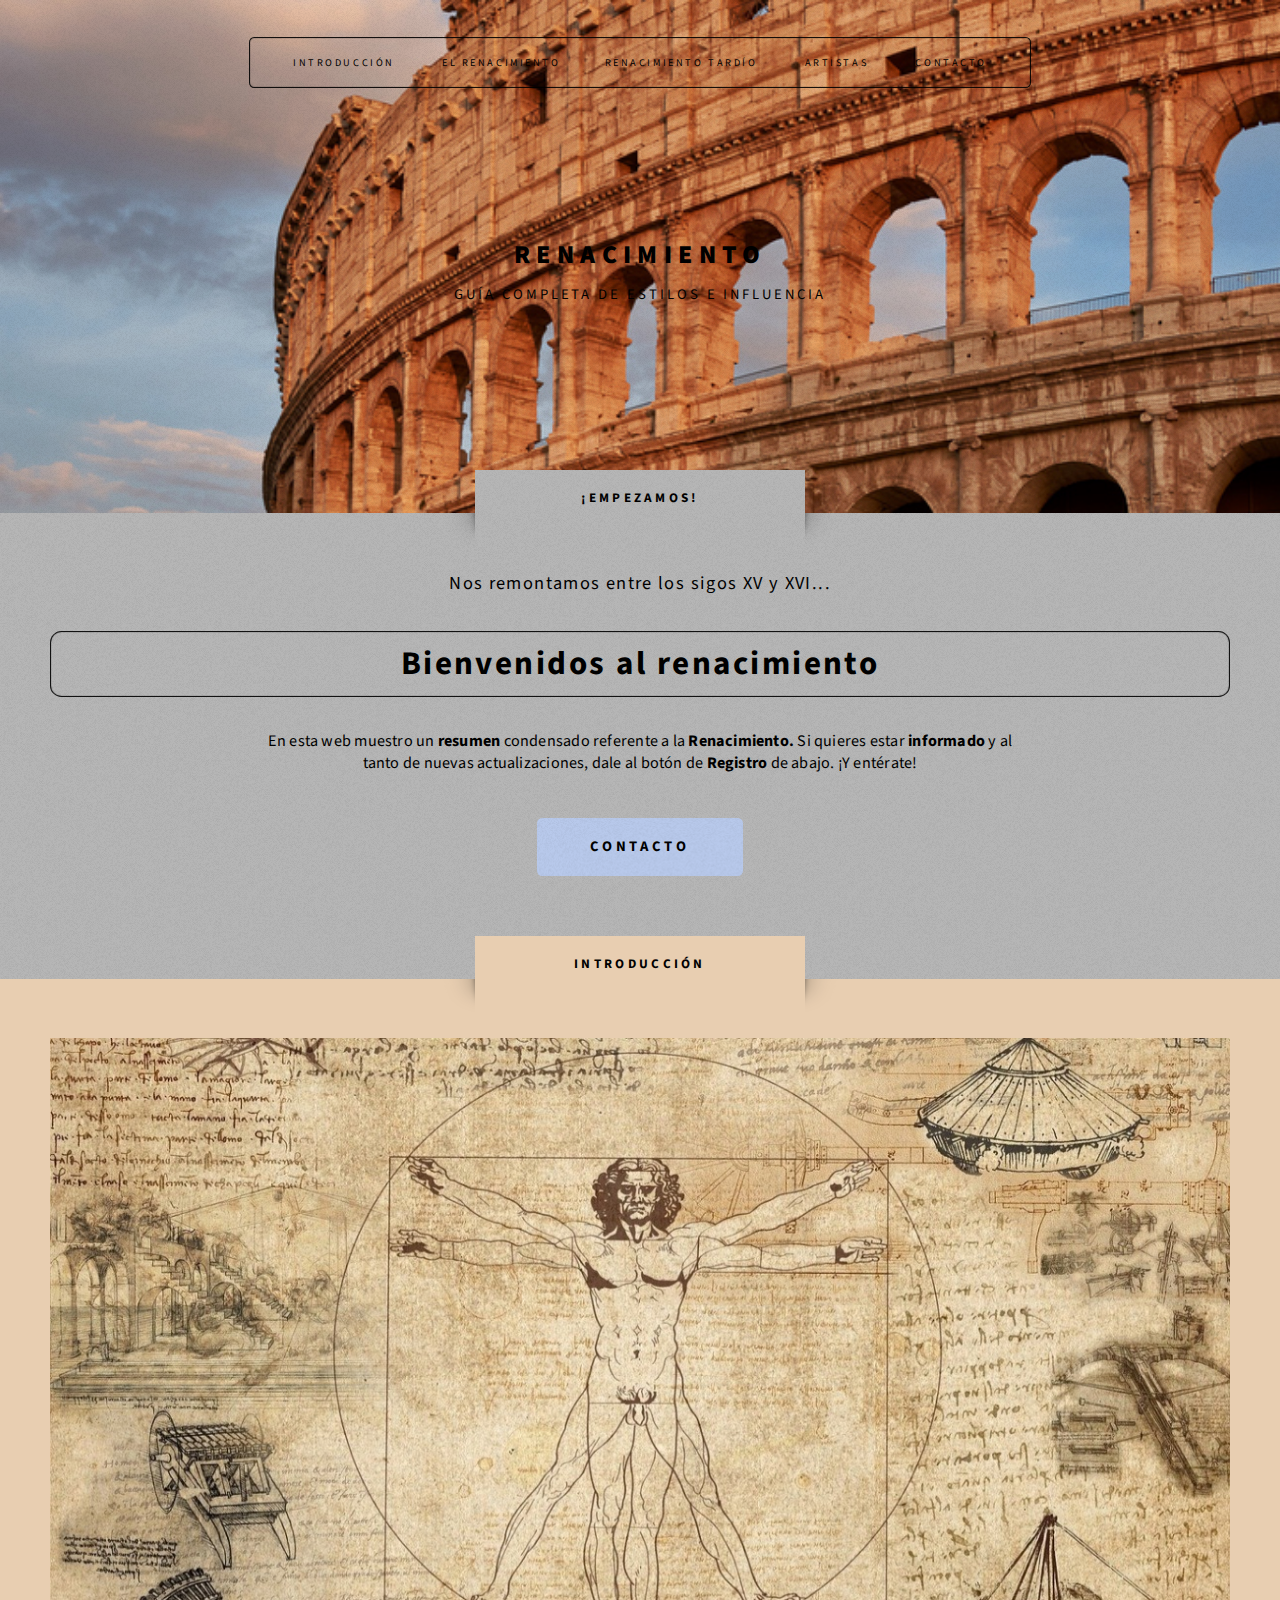
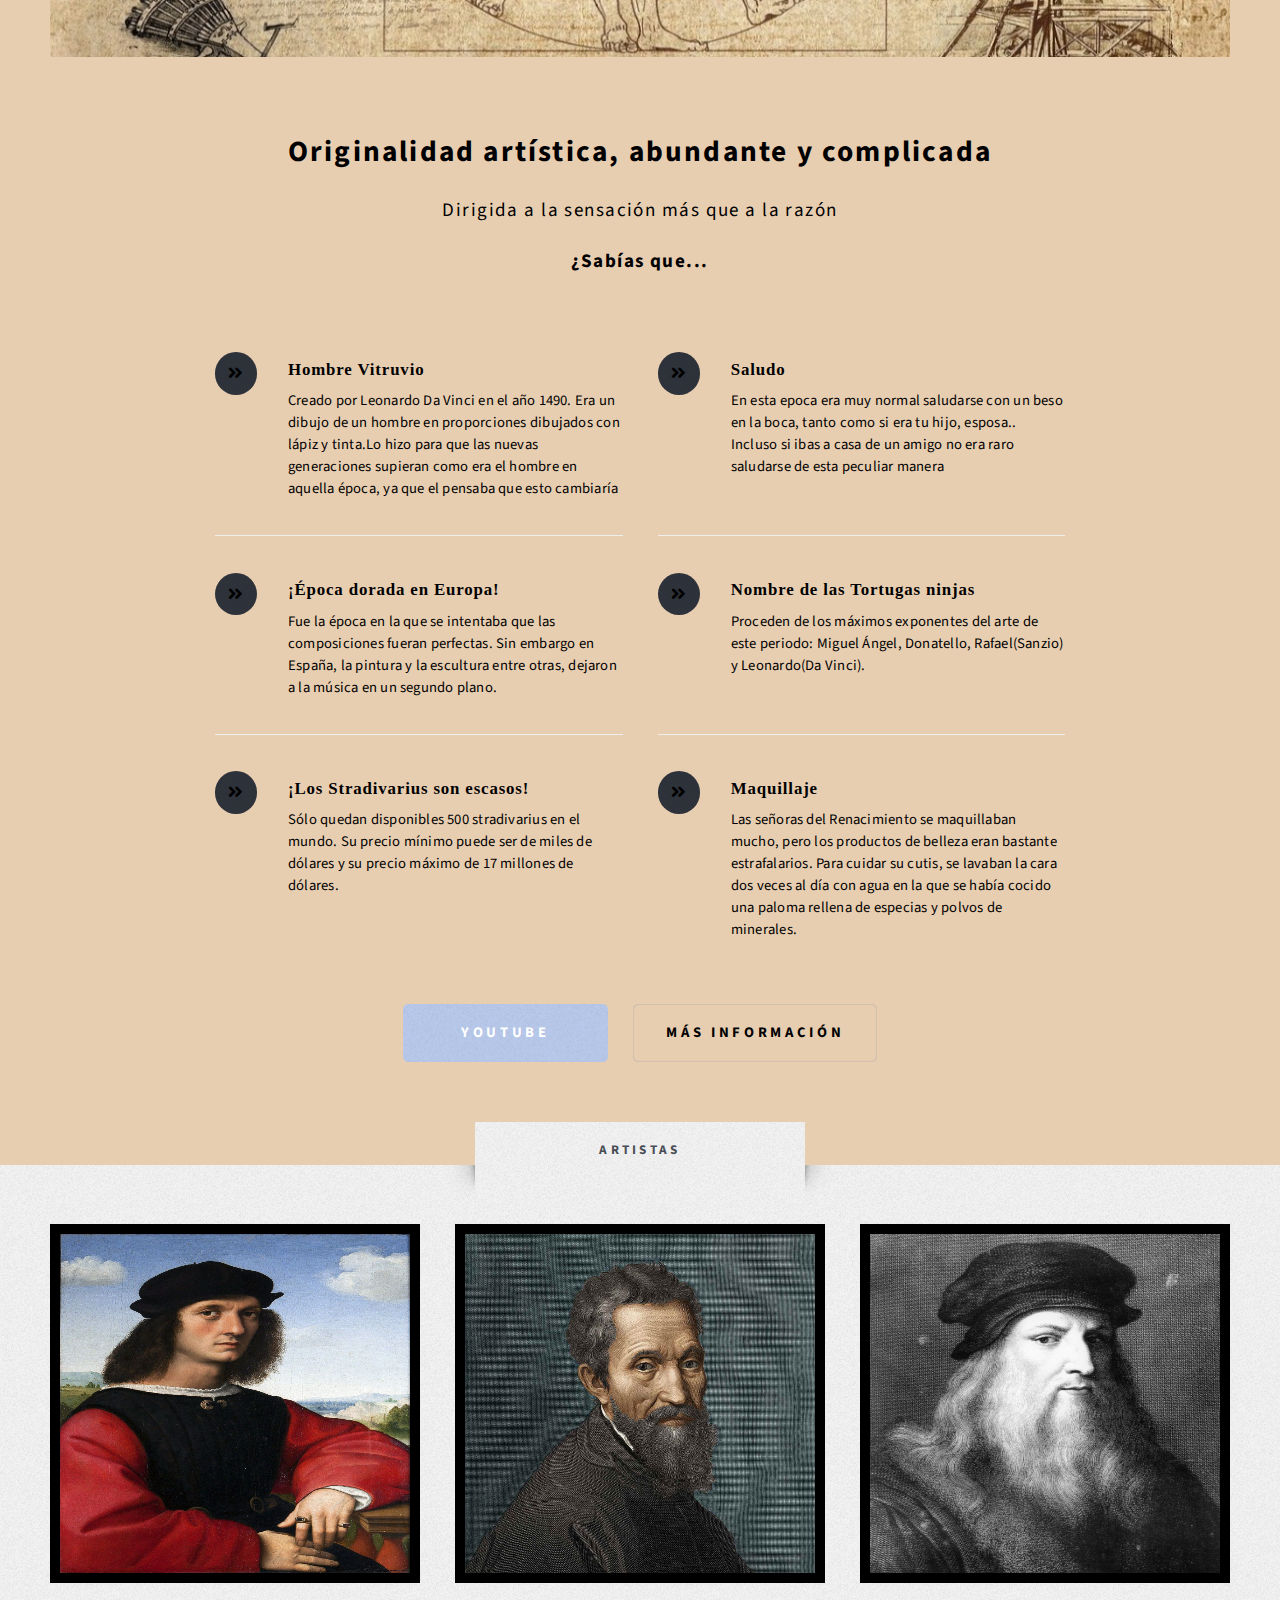
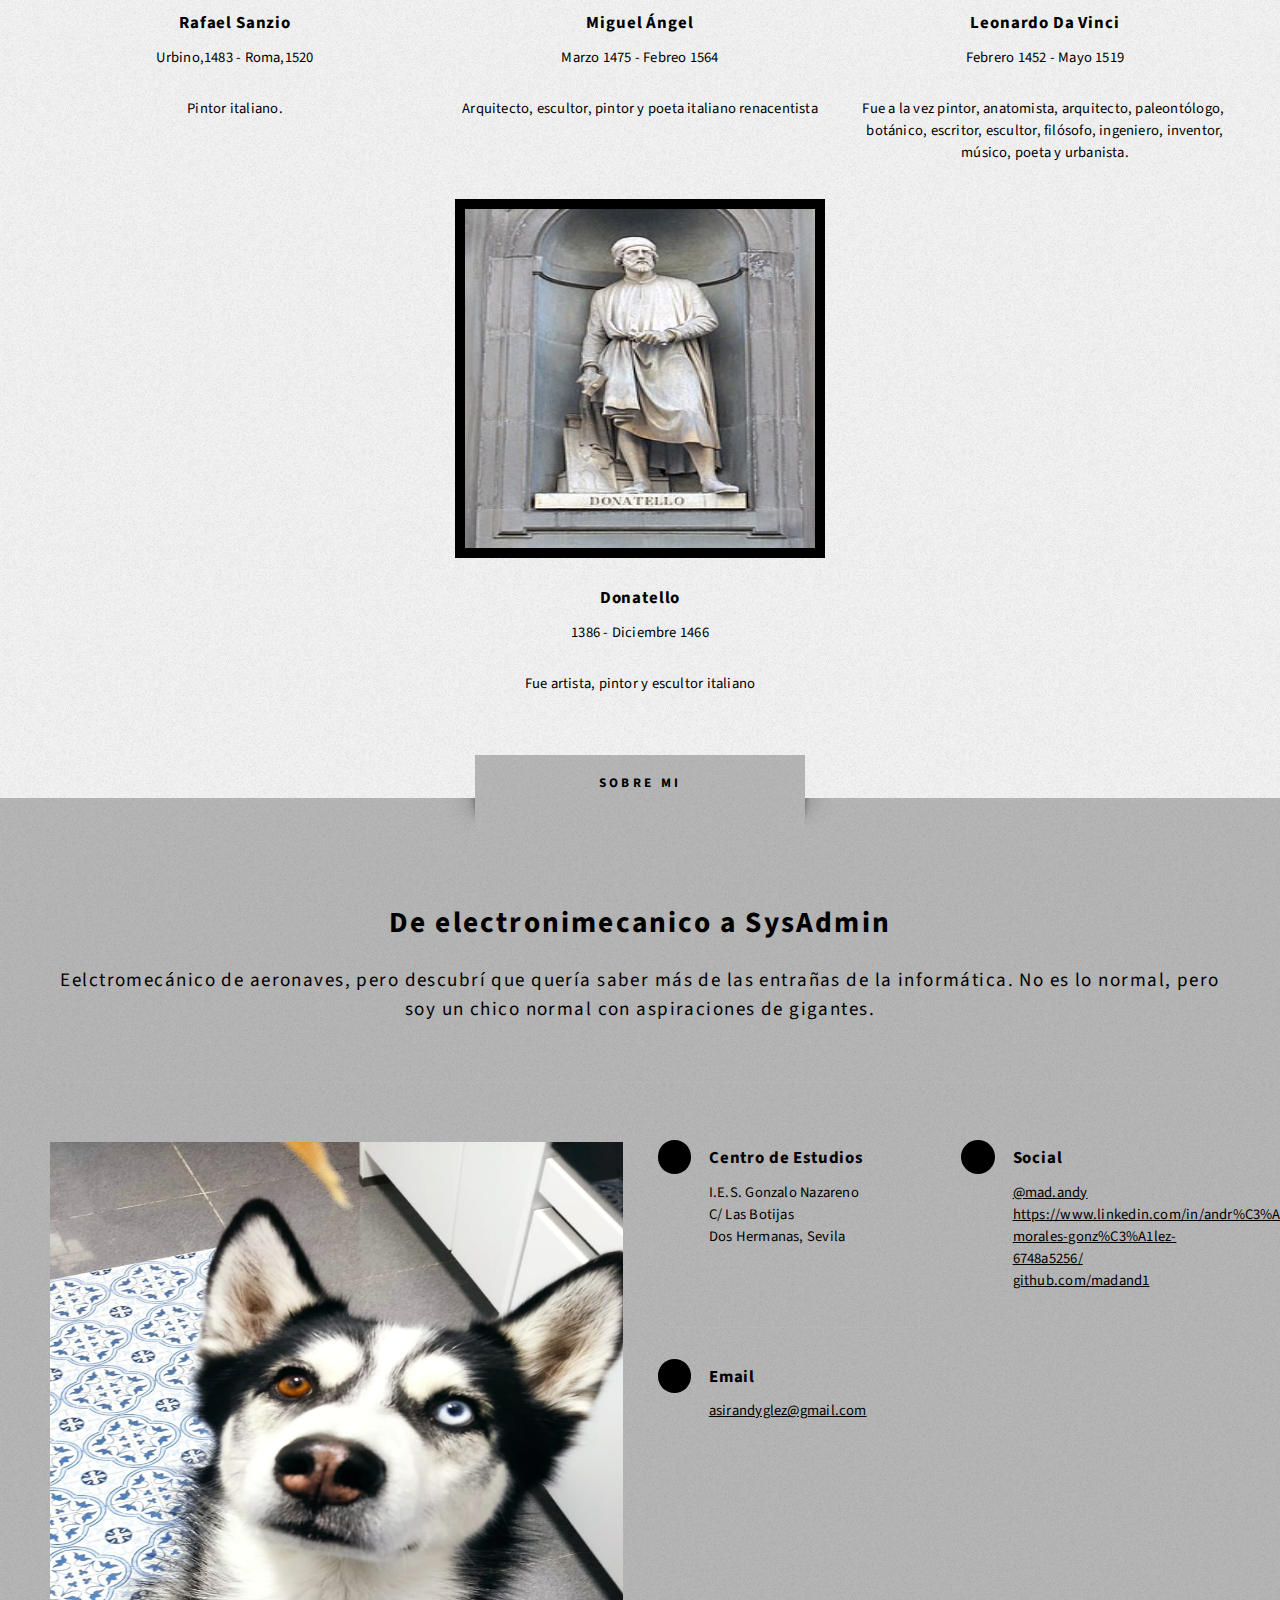
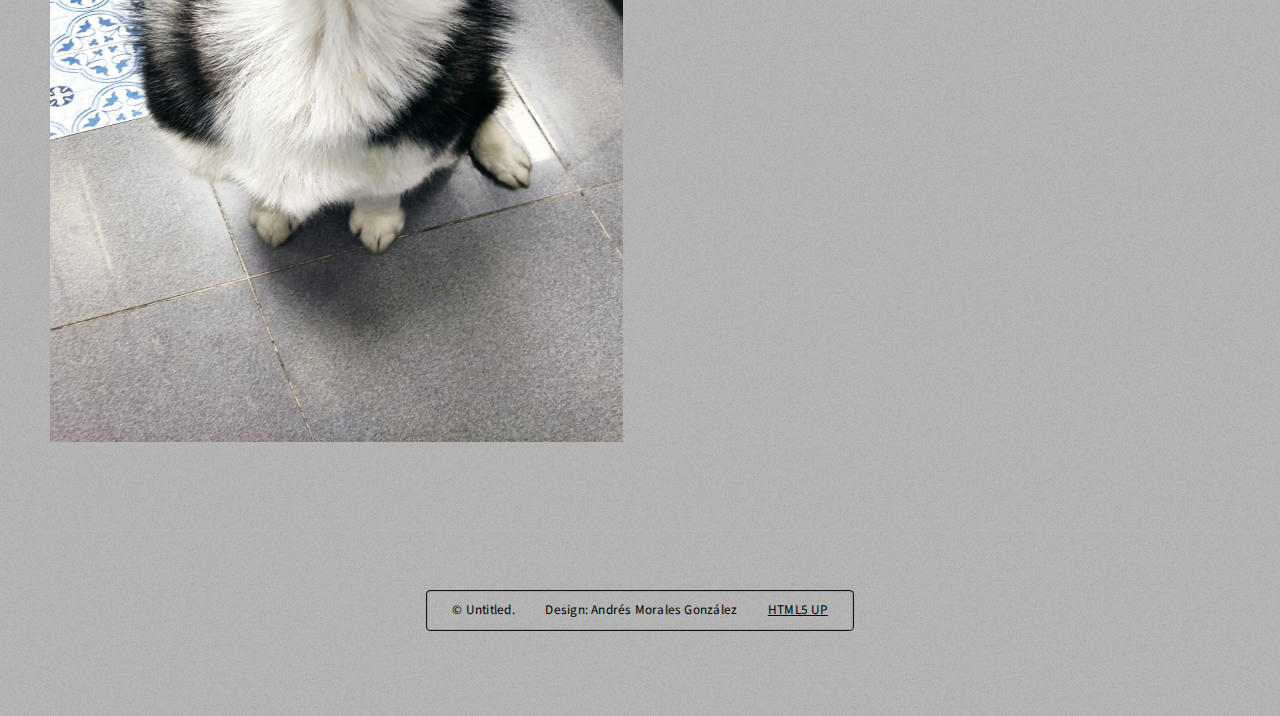
==== commit a86f858e: "Add files via upload" ====
--- a/index.html
+++ b/index.html
@@ -1,11 +1,12 @@
+<!--VALIDADO-->
 <!DOCTYPE HTML>
 <html lang="es">
 	<head>
 		<title>Introducción</title>
-		<meta charset="utf-8" />
+		<meta charset="utf-8" >
 		<link rel="shortcut icon" href="images/favicon-concha.jpg">
-		<meta name="viewport" content="width=device-width, initial-scale=1, user-scalable=no" />
-		<link rel="stylesheet" href="assets/css/main.css" />
+		<meta name="viewport" content="width=device-width, initial-scale=1">
+		<link rel="stylesheet" href="assets/css/main.css" >
 	</head>
 	<body class="homepage is-preload">
 		<div id="page-wrapper">
@@ -44,11 +45,11 @@
 					</section>
 
 			<!-- Intro -->
-				<section id="intro" class="wrapper style1">
+				<div id="intro" class="wrapper style1">
 					<div class="title">¡Empezamos!</div>
 					<div class="container">
 						<p class="style1">Nos remontamos entre los sigos XV y XVI...</p>
-						<p class="style2"><strong>Bienvenidos al renacimiento</strong><br class="mobile-hide" />
+						<p class="style2"><strong>Bienvenidos al renacimiento</strong><br class="mobile-hide" >
 						</p>
 						<p class="style3">En esta web muestro un <strong>resumen</strong> condensado referente a la <strong>Renacimiento.</strong> Si quieres estar <strong>informado</strong> y al tanto de nuevas
 						actualizaciones, dale al botón de <strong>Registro</strong> de abajo. 
@@ -57,16 +58,16 @@
 							<li><a href="contacto.html" class="button style3 large">Contacto</a></li>
 						</ul>
 					</div>
-				</section>
+				</div>
 
 			<!-- Main -->
-				<section id="main" class="wrapper style2">
+				<div id="main" class="wrapper style2">
 					<div class="title">Introducción</div>
 					<div class="container">
 
 						<!-- Image -->
 							<a class="image featured">
-								<img src="images/imagen1.jpg" alt="" />
+								<img src="images/imagen1.jpg" alt="" >
 							</a>
 
 						<!-- Features -->
@@ -123,16 +124,16 @@
 							</section>
 
 					</div>
-				</section>
+				</div>
 
 			<!-- Highlights -->
-				<section id="highlights" class="wrapper style3">
+				<div id="highlights" class="wrapper style3">
 					<div class="title">Artistas</div>
 					<div class="container">
 						<div class="row aln-center">
 							<div class="col-4 col-12-medium">
 								<section class="highlight">
-									<a href="rafael.html" class="image featured"><img src="images/Rafael.jpg" width="279" height="339" alt="Vivaldi"/></a>
+									<a href="rafael.html" class="image featured"><img src="images/Rafael.jpg" width="279" height="339" alt="Rafael"></a>
 									<h3><a>Rafael Sanzio</a></h3>
 									<p>Urbino,1483 - Roma,1520</p>
 									<p>Pintor italiano.</p>
@@ -140,7 +141,7 @@
 							</div>
 							<div class="col-4 col-12-medium">
 								<section class="highlight">
-									<a href="Miguel.html" class="image featured"><img src="images/migue.jpg" width="279" height="339" alt="Bach"/></a>
+									<a href="Miguel.html" class="image featured"><img src="images/migue.jpg" width="279" height="339" alt="Miguel"></a>
 									<h3><a>Miguel Ángel</a></h3>
 									<p>Marzo 1475 - Febreo 1564</p>
 									<p>Arquitecto, escultor, pintor y poeta italiano renacentista</p>
@@ -148,7 +149,7 @@
 							</div>
 							<div class="col-4 col-12-medium">
 								<section class="highlight">
-									<a href="leo.html" class="image featured"><img src="images/LEONARDO.jpg" width="279" height="339" alt="Häendel"/></a>
+									<a href="leo.html" class="image featured"><img src="images/LEONARDO.jpg" width="279" height="339" alt="Leonardo"></a>
 									<h3><a>Leonardo Da Vinci</a></h3>
 									<p>Febrero 1452 - Mayo 1519</p>
 									<p>Fue a la vez pintor, anatomista, arquitecto, paleontólogo, ​ botánico, escritor, escultor, filósofo, ingeniero, inventor, músico, poeta y urbanista.</p>
@@ -156,7 +157,7 @@
 							</div>
 							<div class="col-4 col-12-medium">
 								<section class="highlight">
-									<a href="donatello.html" class="image featured"><img src="images/Donatello.jpg" width="279" height="339" alt="Häendel"/></a>
+									<a href="donatello.html" class="image featured"><img src="images/Donatello.jpg" width="279" height="339" alt="Donatello"></a>
 									<h3><a>Donatello</a></h3>
 									<p>1386 - Diciembre 1466</p>
 									<p>Fue artista, pintor y escultor italiano</p>
@@ -164,79 +165,84 @@
 							</div>
 						</div>
 					</div>
-				</section>
+				</div>
 
 			<!-- Footer -->
-				<section id="footer" class="wrapper">
-					<div class="title">Sobre mi</div>
-					<div class="container">
-						<header class="style1">
-							<h2>De electronimecanico a SysAdmin</h2>
-							<p>
-								Eelctromecánico de aeronaves, pero descubrí que quería saber más de las entrañas de la informática.
-								No es lo normal, pero soy un chico normal con aspiraciones de gigantes.
-							</p>
-						</header>
-						<div class="row">
-							<div class="col-6 col-12-medium">
-
-								<!-- Contact Form -->
-									<section>
-										<a class="image featured"><img src="images/foto-koda.jpg" width="100" height="900" alt="foto"/></a>
-									</section>
-							</div>
-							<div class="col-6 col-12-medium">
-
-								<!-- Contact -->
-									<section class="feature-list small">
-										<div class="row">
-											<div class="col-6 col-12-small">
-												<section>
-													<h3 class="icon solid fa-home">Centro de Estudios</h3>
-													<p>
-														I.E.S. Gonzalo Nazareno<br />
-														C/ Las Botijas<br />
-														Dos Hermanas, Sevila
-													</p>
-												</section>
-											</div>
-											<div class="col-6 col-12-small">
-												<section>
-													<h3 class="icon solid fa-comment">Social</h3>
-													<p>
-														<a href="https://www.instagram.com/mad.andy/">@mad.andy</a><br />
-														<a href="https://www.linkedin.com/in/andr%C3%A9s-morales-gonz%C3%A1lez-6748a5256/">https://www.linkedin.com/in/andr%C3%A9s-morales-gonz%C3%A1lez-6748a5256/</a><br />
-														<a href="https://github.com/madand1">github.com/madand1</a>
-													</p>
-												</section>
-											</div>
-											<div class="col-6 col-12-small">
-												<section>
-													<h3 class="icon solid fa-envelope">Email</h3>
-													<p>
-														<a href="mailto:asirandyglez@gmail.com">asirandyglez@gmail.com</a>
-													</p>
-												</section>
-											</div>
-										</div>
-									</section>
-							</div>
-						</div>
-						<div id="copyright">
-							<ul>
-								<li>&copy; Untitled.</li><li>Design: Andrés Morales González</li><li><a href="http://html5up.net">HTML5 UP</a></li>
-							</ul>
-						</div>
-					</div>
-				</section>
-		</div>
-		<!-- Scripts -->
-		<script src="assets/js/jquery.min.js"></script>
-		<script src="assets/js/jquery.dropotron.min.js"></script>
-		<script src="assets/js/browser.min.js"></script>
-		<script src="assets/js/breakpoints.min.js"></script>
-		<script src="assets/js/util.js"></script>
-		<script src="assets/js/main.js"></script>
-
-	</body>
+			<div id="footer" class="wrapper">
+				<div class="title">Sobre mi</div>
+				<div class="container">
+					<header class="style1">
+						<h2>De electronimecanico a SysAdmin</h2>
+						<p>
+							Eelctromecánico de aeronaves, pero descubrí que quería saber más de las entrañas de la
+							informática.
+							No es lo normal, pero soy un chico normal con aspiraciones de gigantes.
+						</p>
+					</header>
+					<div class="row">
+						<div class="col-6 col-12-medium">
+
+							<!-- Contact Form -->
+							<div>
+								<a class="image featured"><img src="images/foto-koda.jpg" width="100" height="900"
+										alt="foto" ></a>
+								</div>
+						</div>
+						<div class="col-6 col-12-medium">
+
+							<!-- Contact -->
+							<div class="feature-list small">
+								<div class="row">
+									<div class="col-6 col-12-small">
+										<section>
+											<h3 class="icon solid fa-home">Centro de Estudios</h3>
+											<p>
+												I.E.S. Gonzalo Nazareno<br >
+												C/ Las Botijas<br >
+												Dos Hermanas, Sevila
+											</p>
+										</section>
+									</div>
+									<div class="col-6 col-12-small">
+										<section>
+											<h3 class="icon solid fa-comment">Social</h3>
+											<p>
+												<a href="https://www.instagram.com/mad.andy/">@mad.andy</a><br >
+												<a
+													href="https://www.linkedin.com/in/andr%C3%A9s-morales-gonz%C3%A1lez-6748a5256/">https://www.linkedin.com/in/andr%C3%A9s-morales-gonz%C3%A1lez-6748a5256/</a><br >
+												<a href="https://github.com/madand1">github.com/madand1</a>
+											</p>
+										</section>
+									</div>
+									<div class="col-6 col-12-small">
+										<section>
+											<h3 class="icon solid fa-envelope">Email</h3>
+											<p>
+												<a href="mailto:asirandyglez@gmail.com">asirandyglez@gmail.com</a>
+											</p>
+										</section>
+									</div>
+								</div>
+							</div>
+						</div>
+					</div>
+					<div id="copyright">
+						<ul>
+							<li>&copy; Untitled.</li>
+							<li>Design: Andrés Morales González</li>
+							<li><a href="http://html5up.net">HTML5 UP</a></li>
+						</ul>
+					</div>
+				</div>
+			</div>
+	</div>
+	<!-- Scripts -->
+	<script src="assets/js/jquery.min.js"></script>
+	<script src="assets/js/jquery.dropotron.min.js"></script>
+	<script src="assets/js/browser.min.js"></script>
+	<script src="assets/js/breakpoints.min.js"></script>
+	<script src="assets/js/util.js"></script>
+	<script src="assets/js/main.js"></script>
+</body>
+
 </html>